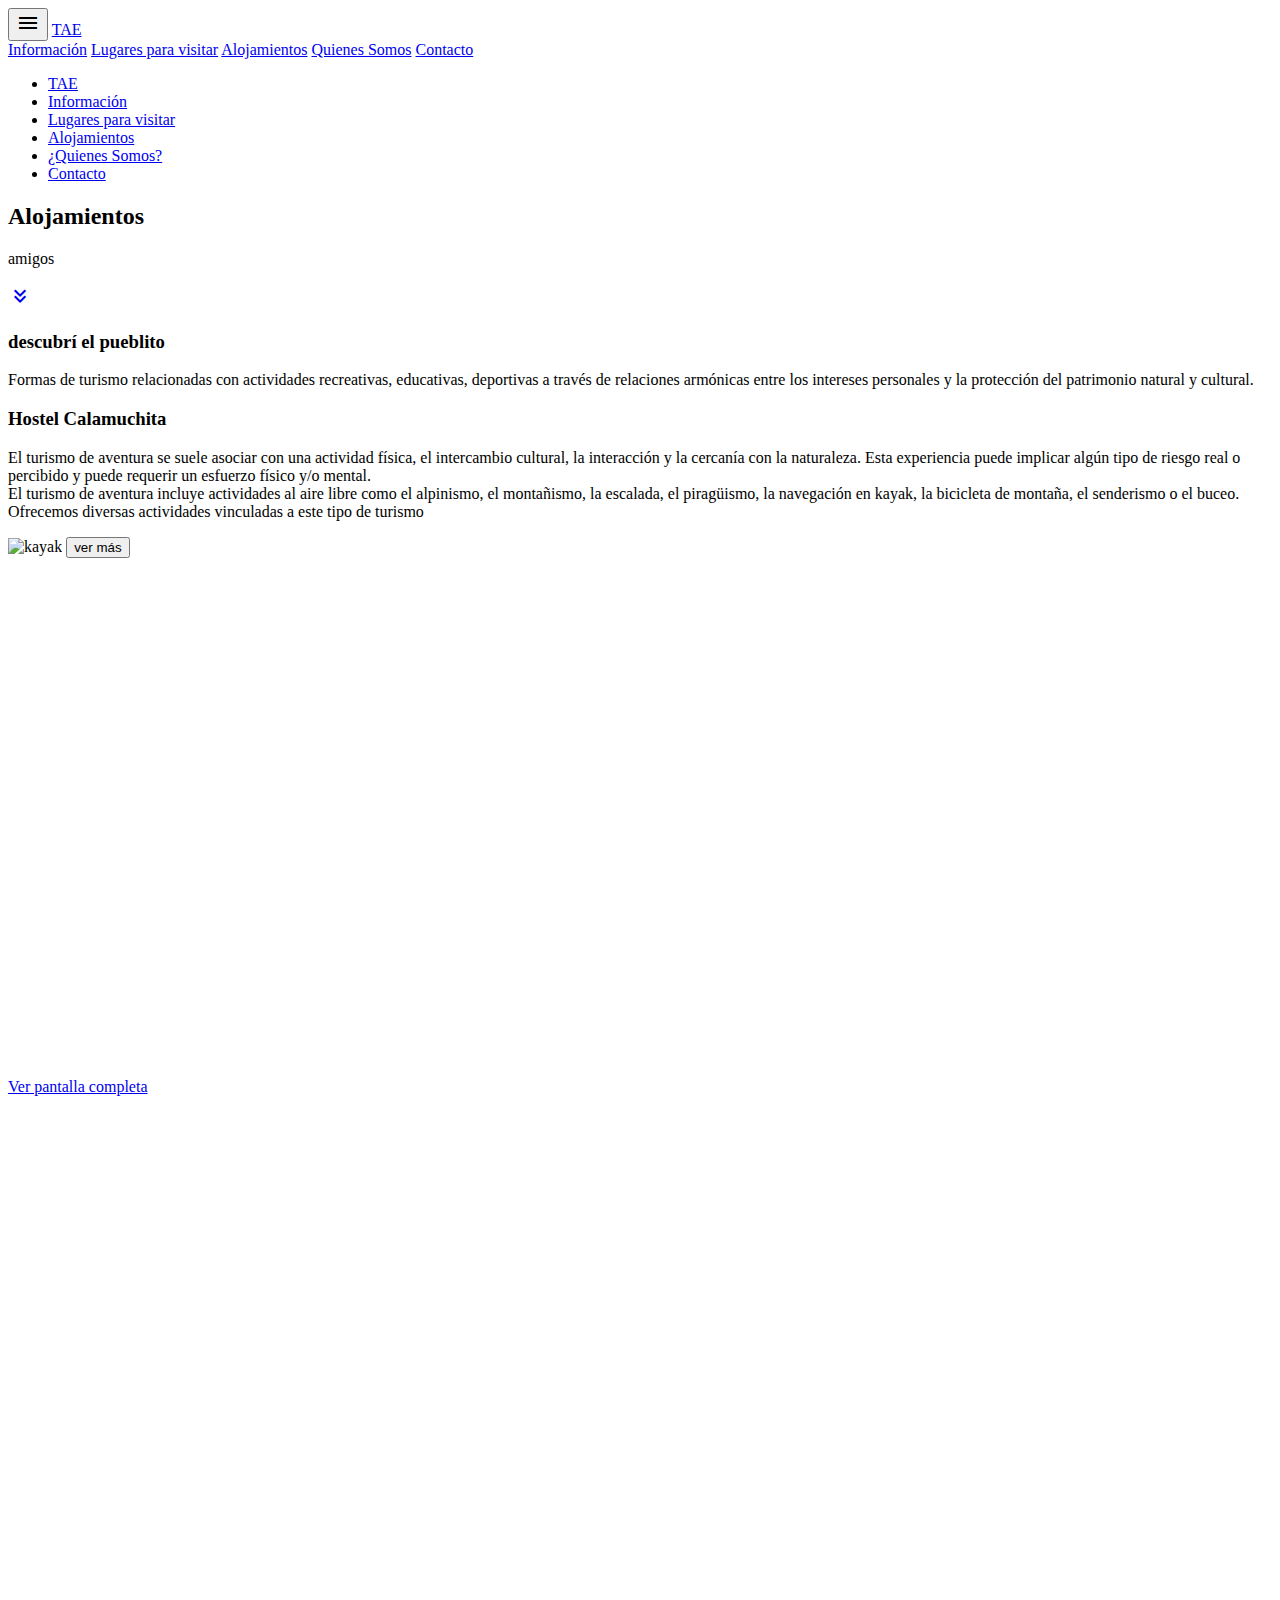
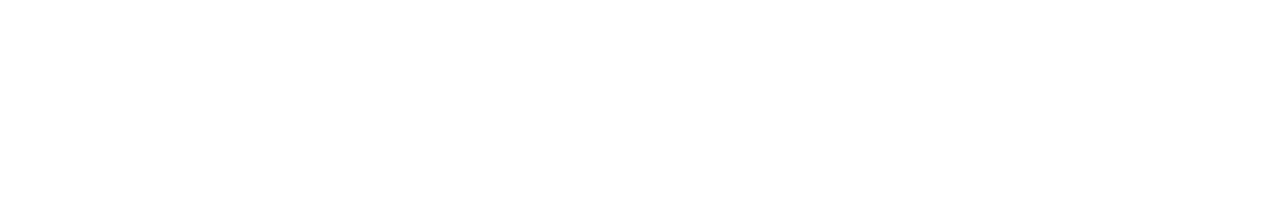
==== alojamientos.html @ 1977f42b "Add files via upload" ====
<!DOCTYPE html>
<html>
<head>
	<meta charset="utf-8">
	<meta name="viewport" content="width=device-width, initial-scale=1">
	<title>Turismo Alternativo Embalse</title>
	<link rel="preconnect" href="https://fonts.googleapis.com">
<link rel="preconnect" href="https://fonts.gstatic.com" crossorigin>
<link href="https://fonts.googleapis.com/css2?family=Bangers&family=Oswald:wght@600&family=Quicksand:wght@500&display=swap" rel="stylesheet"> 
	<link rel="stylesheet" href="https://fonts.googleapis.com/css2?family=Material+Symbols+Outlined:opsz,wght,FILL,GRAD@20..48,100..700,0..1,-50..200" />
	<link href="https://fonts.googleapis.com/css2?family=Aboreto&family=Bangers&family=Oswald:wght@600&family=Quicksand:wght@500&display=swap" rel="stylesheet"> 
	<link rel="stylesheet" type="text/css" href="src/css/estilo.css">
	<link rel="stylesheet" type="text/css" href="src/css/normalize.css">
</head>
<body>
	<div id="main-container"> 
		<header class="foto-alojamientos">
			<nav>
				<div class="mobile">
					<div class="header">
						<button id="bmenu">
							<span class="material-symbols-outlined">menu</span>
						</button>
						<a href="#">TAE</a>						
					</div>
					<div class="links">						
						<a href="#">Información</a>
						<a href="#">Lugares para visitar</a>
						<a href="alojamientos.html">Alojamientos</a>						
						<a href="#">Quienes Somos</a>
						<a href="#">Contacto</a>



					</div>
				</div>

				<ul>
					<li><a href="index.html">TAE</a></li>										
					<li><a href="#" class="link">Información</a></li>
					<li><a href="#" class="link link-hide">Lugares para visitar</a></li>
					<li><a href="alojamientos.html" class="link link-hide">Alojamientos</a></li>
					<li><a href="#" class="link link-hide">¿Quienes Somos?</a></li>
					<li><a href="#" class="link link-hide">Contacto</a></li>					
				</ul>
			</nav>
		</header>

		<section id="banner-alojamientos">
			<h2>Alojamientos</h2>
			
			<p> amigos </p>
			<p>     <a href="#" class="green-link">  <span class="material-symbols-outlined">
					keyboard_double_arrow_down
					</span></a>
			</p>
		</section>

		<section id="turismo-alternativo">
			<h3> descubrí el pueblito </h3>
			<p class="parrafo-especial"> Formas de turismo relacionadas con actividades recreativas, educativas, deportivas a través de relaciones armónicas entre los intereses personales y la protección del patrimonio natural y cultural.
			</p>
		</section>
		<section id="turismo-alternativo-tipos">
			<div class="turismo-aventura">

				

				<h3> Hostel Calamuchita </h3>
			<p> El turismo de aventura se suele asociar con una actividad física, el intercambio cultural, la interacción y la cercanía  con la naturaleza. Esta experiencia puede implicar algún tipo de riesgo real o percibido y puede requerir un
				esfuerzo físico y/o mental. <br> El turismo de aventura incluye actividades al aire libre como el alpinismo, el montañismo, la escalada, el piragüismo, la navegación en kayak, la bicicleta de montaña, el senderismo o el buceo. Ofrecemos diversas actividades vinculadas a este tipo de turismo </p>
				<img src="src/img/web-fondo-1.jpg" alt="kayak" width="200px" height="200px">
				<button> ver más </button>				
			</div>
		</section>
		<iframe width="100%" height="500px" frameborder="0" allowfullscreen src="//umap.openstreetmap.fr/es/map/turismo-alternativo-embalse_801432?scaleControl=false&miniMap=false&scrollWheelZoom=false&zoomControl=true&allowEdit=false&moreControl=true&searchControl=null&tilelayersControl=null&embedControl=null&datalayersControl=true&onLoadPanel=undefined&captionBar=false"></iframe><p><a href="//umap.openstreetmap.fr/es/map/turismo-alternativo-embalse_801432">Ver pantalla completa</a></p>

		<iframe allowfullscreen="" src="//umap.openstreetmap.fr/es/map/refugio-libertad_639406?scaleControl=false&amp;miniMap=false&amp;scrollWheelZoom=false&amp;zoomControl=true&amp;allowEdit=false&amp;moreControl=true&amp;searchControl=null&amp;tilelayersControl=null&amp;embedControl=null&amp;datalayersControl=true&amp;onLoadPanel=databrowser&amp;captionBar=false" width="100%" height="680px" frameborder="0"></iframe>
	</div>
<script src="src/js/main.js"></script>
</body>
</html>
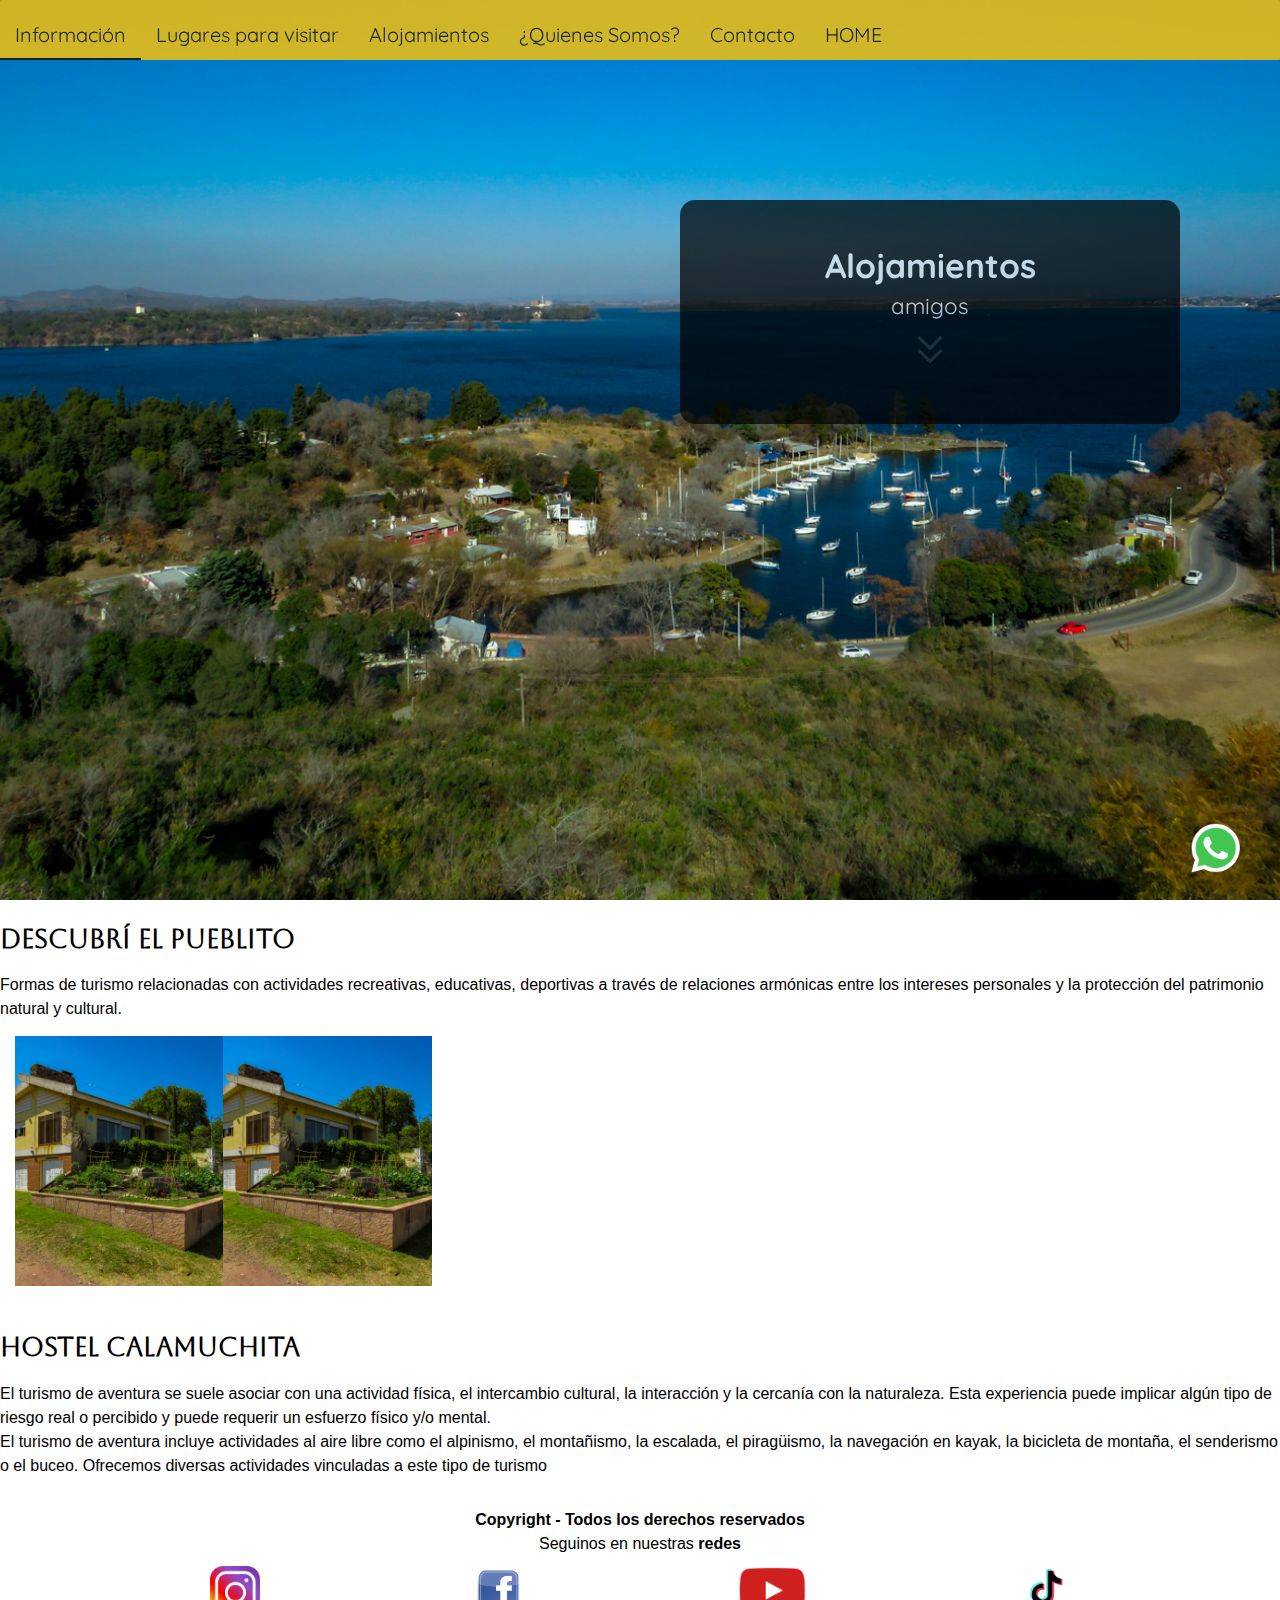
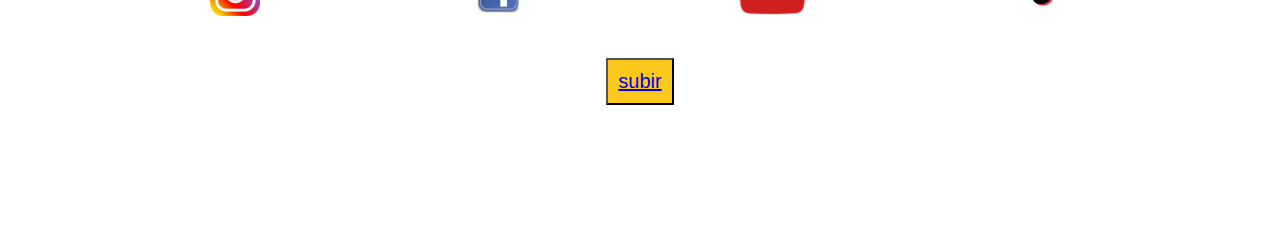
==== commit b8faba82: "mejoras" ====
--- a/alojamientos.html
+++ b/alojamientos.html
@@ -21,14 +21,14 @@
 						<button id="bmenu">
 							<span class="material-symbols-outlined">menu</span>
 						</button>
-						<a href="#">TAE</a>						
+						<a href="index.html">HOME</a>						
 					</div>
 					<div class="links">						
-						<a href="#">Información</a>
-						<a href="#">Lugares para visitar</a>
+						<a href="informacion.html">Información</a>
+						<a href="lugares.html">Lugares para visitar</a>
 						<a href="alojamientos.html">Alojamientos</a>						
-						<a href="#">Quienes Somos</a>
-						<a href="#">Contacto</a>
+						<a href="nosotros.html">Quienes Somos</a>
+						<a href="contacto.html">Contacto</a>
 
 
 
@@ -36,15 +36,19 @@
 				</div>
 
 				<ul>
-					<li><a href="index.html">TAE</a></li>										
-					<li><a href="#" class="link">Información</a></li>
-					<li><a href="#" class="link link-hide">Lugares para visitar</a></li>
+														
+					<li><a href="informacion.html" class="link">Información</a></li>
+					<li><a href="lugares.html" class="link link-hide">Lugares para visitar</a></li>
 					<li><a href="alojamientos.html" class="link link-hide">Alojamientos</a></li>
-					<li><a href="#" class="link link-hide">¿Quienes Somos?</a></li>
-					<li><a href="#" class="link link-hide">Contacto</a></li>					
+					<li><a href="nosotros.html" class="link link-hide">¿Quienes Somos?</a></li>
+					<li><a href="contacto.html" class="link link-hide">Contacto</a></li>
+					<li><a href="index.html">HOME</a></li>						
 				</ul>
 			</nav>
 		</header>
+		<section class="wasap">		
+		 <a href="https://wa.me/543584363054"> <img class="logo" height="50px" src="src/img/logos/logo-wasap.png"> </a>
+		</section>
 
 		<section id="banner-alojamientos">
 			<h2>Alojamientos</h2>
@@ -56,27 +60,46 @@
 			</p>
 		</section>
 
-		<section id="turismo-alternativo">
+		<section id="alojamientos">
 			<h3> descubrí el pueblito </h3>
-			<p class="parrafo-especial"> Formas de turismo relacionadas con actividades recreativas, educativas, deportivas a través de relaciones armónicas entre los intereses personales y la protección del patrimonio natural y cultural.
+			<p> Formas de turismo relacionadas con actividades recreativas, educativas, deportivas a través de relaciones armónicas entre los intereses personales y la protección del patrimonio natural y cultural.
 			</p>
+			<div class="grid-container">
+				<div>	<img class="grid-item" src="src/img/alojamientos/descubrielpueblito/casa-huerta-horizontal-3.jpg"onclick="openFulImg(this.src)" alt=""></div>
+				<div>	<img class="grid-item" src="src/img/alojamientos/descubrielpueblito/casa-huerta-horizontal-3.jpg"onclick="openFulImg(this.src)" alt=""></div>
+			</div>
 		</section>
-		<section id="turismo-alternativo-tipos">
-			<div class="turismo-aventura">
-
-				
-
+		<section id="alojamientos2">
+			<div class="hostel">
 				<h3> Hostel Calamuchita </h3>
 			<p> El turismo de aventura se suele asociar con una actividad física, el intercambio cultural, la interacción y la cercanía  con la naturaleza. Esta experiencia puede implicar algún tipo de riesgo real o percibido y puede requerir un
 				esfuerzo físico y/o mental. <br> El turismo de aventura incluye actividades al aire libre como el alpinismo, el montañismo, la escalada, el piragüismo, la navegación en kayak, la bicicleta de montaña, el senderismo o el buceo. Ofrecemos diversas actividades vinculadas a este tipo de turismo </p>
-				<img src="src/img/web-fondo-1.jpg" alt="kayak" width="200px" height="200px">
-				<button> ver más </button>				
-			</div>
-		</section>
-		<iframe width="100%" height="500px" frameborder="0" allowfullscreen src="//umap.openstreetmap.fr/es/map/turismo-alternativo-embalse_801432?scaleControl=false&miniMap=false&scrollWheelZoom=false&zoomControl=true&allowEdit=false&moreControl=true&searchControl=null&tilelayersControl=null&embedControl=null&datalayersControl=true&onLoadPanel=undefined&captionBar=false"></iframe><p><a href="//umap.openstreetmap.fr/es/map/turismo-alternativo-embalse_801432">Ver pantalla completa</a></p>
-
-		<iframe allowfullscreen="" src="//umap.openstreetmap.fr/es/map/refugio-libertad_639406?scaleControl=false&amp;miniMap=false&amp;scrollWheelZoom=false&amp;zoomControl=true&amp;allowEdit=false&amp;moreControl=true&amp;searchControl=null&amp;tilelayersControl=null&amp;embedControl=null&amp;datalayersControl=true&amp;onLoadPanel=databrowser&amp;captionBar=false" width="100%" height="680px" frameborder="0"></iframe>
+			</section>
 	</div>
+	<footer>
+		<h4> Copyright - Todos los derechos reservados</h4>
+		<p> Seguinos en nuestras <b> redes </b> </p>
+		<div id="redes"> 
+		<div id="instagram"> 
+		<a href="https://www.instagram.com/descubrielpueblito/"> <img class="logo" height="50px" src="src/img/logos/logo-instagram.png"> </a>
+		
+		</div>
+		<div id="facebook"> 
+			<a href="https://www.facebook.com/descubrielpueblito/"> <img class="logo" height="50px" src="src/img/logos/logo-facebook.png">  </a>
+			
+		</div>
+		<div id="youtube"> 
+			<a href="https://www.instagram.com/descubrielpueblito/"> <img class="logo" height="50px" src="src/img/logos/logo-youtube.jpg"> </a>
+			
+		</div>
+		<div id="tiktok"> 
+			<a href="https://www.instagram.com/descubrielpueblito/"> <img class="logo" height="50px" src="src/img/logos/logo-tiktok.jpg"> </a>
+			
+		</div>
+		</div>
+		<button class="boton-subir"> <a href="#main-container"> subir </a> </button>
+	</footer>
+</div>
 <script src="src/js/main.js"></script>
 </body>
 </html>--- a/src/css/estilo.css
+++ b/src/css/estilo.css
@@ -0,0 +1,811 @@
+*{
+	box-sizing: border-box;
+	scroll-behavior: smooth;
+}
+
+body{
+	font-family: Arial, Helvetica, sans-serif;
+	font-size: 16px;
+	padding: 0;
+	margin: 0;
+	line-height: 1.5;
+	background-color: #fff;
+}
+
+footer {
+	text-align: center;
+	padding-top: 30px;
+	padding-bottom: 100px;	
+}
+
+#redes {
+	display: flex;
+	align-items: center;
+	justify-content: space-evenly;
+	padding-top: 10px;	
+}
+
+.wasap {
+	position: fixed;
+	bottom: 20px;
+	right: 20px;
+	z-index: 1;
+}
+.wasap a {
+	display: block;	
+}
+
+.boton-subir {
+	background-color: rgba(252, 195, 7, 0.918);
+	padding: 10px;
+	margin: 35px;
+	font-size: 20px;		
+}
+
+.boton-subir:hover {
+	background-color: rgba(138, 107, 8, 0.918);	
+}
+
+/* _____________________
+
+
+    	NAVBAR
+
+	____________________*/
+.show{
+	display: flex !important;
+}
+nav {
+	display: flex;
+	align-items: center;
+	justify-content: space-between;
+	padding-top: 10px;
+	
+	
+}
+
+nav ul {
+	display: flex;
+	list-style: none;
+	padding: 0;
+	margin: 0;
+	font-size: 20px;
+	font-family: Verdana, Geneva, Tahoma, sans-serif;
+	background-color: rgba(252, 195, 7, 0.918);
+	filter: opacity(0.9);
+	border-radius: 1px;
+	position: relative;
+	bottom: 10px;
+	width: 100%;
+}
+nav ul li > a{
+	display: block;
+	font-family: Quicksand;
+	position: relative;
+	padding: 20px 15px 10px 15px;
+	text-decoration: none;
+	color: rgb(27, 27, 25);
+}
+nav ul li .link::before{
+	content: '';
+	position: absolute;
+	display: block;
+	left: 0;
+	bottom: 0;
+	width: 100%;
+	height: 2px;
+	transform: scaleX(0);
+	transition: transform 0.3s ease;
+	background-color: rgb(25, 25, 26);
+}
+nav ul li .link:hover::before{
+	transform: scaleX(1);
+}
+nav .more {
+	display: none;
+}
+nav .menu{
+	position: absolute;
+	display: flex;
+	flex-direction: column;
+	min-width: 200px;
+	background-color: aliceblue;
+	margin-top: 48px;
+}
+nav .menu a {
+	padding: 10px;
+	color: black;
+	text-decoration: none;
+}
+nav .menu a:hover {	
+	background-color: black;
+	color: aliceblue;	
+}
+nav .mobile {
+	display: none;
+	width: 100%;
+}
+nav .mobile .header {
+	background-color: rgba(252, 195, 7, 0.918);
+	display: flex;
+	text-align: center;
+	justify-content: space-between;
+	flex-direction: row;
+}
+nav .mobile .header a {
+	color: rgb(0, 0, 0);
+	display: inline-flex;
+	text-decoration: none;
+	padding: 10px;
+}
+nav .mobile .header #bmenu {
+	border: none;
+	background-color: transparent;
+	color: aliceblue;
+	cursor: pointer;
+}
+nav .mobile .links{
+	display: none;
+	flex-direction: column;
+	position: relative;
+	z-index: 200;
+	background-color: rgba(252, 195, 7, 0.918);
+}
+nav .mobile .links a {
+	font-size: 20px;
+	display: block;
+	padding: 10px 20px;
+	text-decoration: none;
+	color: rgb(0, 0, 0);
+}
+nav .mobile .links a:hover {
+	font-size: 20px;
+	display: block;
+	padding: 10px 20px;
+	text-decoration: none;
+	color: black;
+	background-color: aliceblue;
+}
+
+/* _____________________
+
+
+    	HEADER
+
+	____________________*/
+
+header{
+	background-image: url(../img/mosaico-paisaje-1.jpg);
+	background-size: cover;
+	
+	background-position: center center;
+	height: 100vh;
+	
+}
+
+.foto-alojamientos {
+	background-image: url(../img/web-3.jpg);
+	background-size: cover;
+	background-position: center center;	
+	
+	height: 100vh;
+}
+.foto-kayak {
+	background-image: url(../img/kayak-3.jpg);
+	background-size: cover;
+	background-position: center center;	
+	
+	height: 100vh;
+}
+.foto-sendero {
+	background-image: url(../img/igna-1.jpg );
+	background-size: cover;
+	background-position: center center;	
+	
+	height: 100vh;
+}
+.foto-aves {
+	background-image: url(../img/aves/baner-1.jpg );
+	background-size: cover;
+	background-position: center center;	
+	
+	height: 100vh;
+}
+
+/* _____________________
+
+
+    	BANNER
+
+	____________________*/
+
+
+	
+
+#banner-home {
+	font-size: 1.4em;
+	
+	font-family: Quicksand;
+	text-align: center;
+	padding: 20px;
+	width: 400px;
+	position: absolute;
+	z-index: 150;
+	top: 100px;
+	right: 100px;
+	color: rgb(255, 255, 255);	
+	filter: opacity(0.9);
+	border-radius: 130px;
+	
+}
+#banner-home2 {
+	font-size: 1.4em;
+	
+	font-family: Quicksand;
+	text-align: center;
+	padding: 10px;
+	width: 400px;
+	position: absolute;
+	z-index: 100;
+	top: 430px;
+	right: 100px;
+	color: rgb(0, 0, 0);	
+	filter: opacity(0.7);
+	border-radius: 130px;
+	background-color: rgb(255, 255, 255);
+	
+}
+
+#banner-alojamientos {
+	font-size: 1.4em;
+	font-family: Quicksand;
+	text-align: center;
+	padding: 40px;
+	width: 500px;
+	position: absolute;
+	z-index: 100;
+	top: 200px;
+	right: 100px;
+	color: aliceblue;
+	background-color: black;
+	filter: opacity(0.7);
+	border-radius: 15px;
+	
+}
+
+.green-buttom{
+	border: 0;
+	display: inline-flex;
+	align-items: center;
+	font-size: 14px;
+	padding: 10px, 40px;
+	background-color: greenyellow;
+	color: black;
+	font-weight: bolder;
+	text-decoration: none;
+}
+
+.green-buttom:hover {
+	background-color: rgb(138, 207, 33);
+}
+
+.green-link{
+	border: 0;
+	position: relative;
+	display: inline-flex;
+	align-items: center;
+	font-size: 26px;
+	padding: 10px, 15px;	
+	color: rgb(255, 255, 255);
+	font-weight: bolder;
+	text-decoration: none;
+}
+.green-link::before{
+	content: '';
+	position: absolute;
+	display: block;
+	left: 0;
+	bottom: 0;
+	width: 100%;
+	height: 2px;
+	transform: scaleX(0);
+	transition: transform 0.3s ease;
+	background-color: greenyellow;
+}
+
+.green-link:hover::before{
+	transform: scaleX(0.9);
+}
+
+/* _____________________
+
+
+    	TURISMO ALTERNATIVO
+
+	____________________*/
+
+.parrafo-especial {
+	width: 75%;
+	margin: auto;
+	margin-top: 20px;
+	font-size: 1.2em;
+	font-family: Verdana, Geneva, Tahoma, sans-serif;
+	padding-top: 30 px;
+}
+.parrafo-comun {
+	width: 75%;
+	margin: auto;
+	margin-top: 20px;
+	padding-top: 30 px;
+	text-align: center;
+}
+
+h3{
+	font-size: 1.6em;
+	font-family: Aboreto;
+	padding-top: 20px;
+	padding-bottom: 15px;
+	color: black;
+}
+
+
+#turismo-alternativo {
+	text-align: center;
+	
+	height: 50%;
+	padding: 30px 20px;
+	background-color: white;
+	filter: opacity(0.9);
+	background-position: bottom center;
+	background-repeat: no-repeat;
+	background-size: cover;
+	color: rgb(0, 0, 0)
+	
+}
+
+/* ________________________________
+
+
+    	TURISMO ALTERNATIVO TIPOS
+
+	_______________________________*/
+
+#turismo-alternativo-tipos {
+	text-align: center;	
+	font-family: 'Lucida Sans', 'Lucida Sans Regular', 'Lucida Grande', 'Lucida Sans Unicode', Geneva, Verdana, sans-serif;	
+	color: black;
+	padding-top: 30px;
+}
+
+.ecoturismo {
+	padding-top: 30px;
+}
+
+.turismo-cultural {
+	padding-top: 30px;
+}
+	
+
+.row{
+	margin-right: -15px;
+	margin-left: -15px;
+	display:flex;
+	justify-content: center;
+	flex-wrap: wrap;
+	
+  }
+
+.imagenesCirculares {
+	height: 230px;
+	width: 230px;
+	border-radius: 100%;
+	
+	text-align: center;
+	border: 8px solid #fff;
+	cursor: pointer;
+	
+  }
+#kayak{
+	background-color: aqua;
+	background-image: url(../img/logos/logo-kayak.jpg);
+	background-position: center;
+	background-repeat: no-repeat;
+	background-size: cover;
+	}
+#kayak a:link{
+	color: rgb(30, 77, 207);
+	font-size: 15px;
+	font-family: Arial, Helvetica, sans-serif;
+	}
+
+#kayak a:visited{
+	color: rgb(162, 50, 228);
+	}
+
+#kayak a:hover{
+	color: rgb(19, 54, 150);
+	font-size: 20px;
+	}
+
+#senderismo{
+	background-color: aqua;
+	background-image: url(../img/logos/logo-senderismo.jpg);
+	background-position: center;
+	background-repeat: no-repeat;
+	background-size: cover;
+}
+
+#senderismo a:link{
+	color: rgb(30, 77, 207);
+	font-size: 15px;
+	font-family: Arial, Helvetica, sans-serif;
+	}
+	
+#senderismo a:visited{
+	color: rgb(162, 50, 228);
+	}
+
+#senderismo a:hover{
+	color: rgb(19, 54, 150);
+	font-size: 20px;
+	}
+
+
+#bici{
+	background-color: aqua;
+	background-image: url(../img/logos/logo-cicloturismo.jpg);
+	background-position: center;
+	background-repeat: no-repeat;
+	background-size: cover;
+}
+#bici a:link{
+	color: rgb(30, 77, 207);
+	font-size: 15px;
+	font-family: Arial, Helvetica, sans-serif;
+	}
+	
+#bici a:visited{
+	color: rgb(162, 50, 228);
+	}
+
+#bici a:hover{
+	color: rgb(19, 54, 150);
+	font-size: 20px;
+	}
+#cabalgata{
+	background-color: aqua;
+	background-image: url(../img/logos/logo-cabalgatas.jpg);
+	background-position: center;
+	background-repeat: no-repeat;
+	background-size: cover;
+}
+#buceo{
+	background-color: aqua;
+	background-image: url(../img/logos/logo-buceo.jpg);
+	background-position: center;
+	background-repeat: no-repeat;
+	background-size: cover;
+}
+
+#avistaje-aves{
+	background-color: aqua;
+	background-image: url(../img/logos/logo-aves.jpg);
+	background-position: center;
+	background-repeat: no-repeat;
+	background-size: cover;
+}
+#avistaje-aves a:link{
+	color: rgb(30, 77, 207);
+	font-size: 15px;
+	font-family: Arial, Helvetica, sans-serif;
+	}
+	
+#avistaje-aves a:visited{
+	color: rgb(162, 50, 228);
+	}
+
+#avistaje-aves a:hover{
+	color: rgb(19, 54, 150);
+	font-size: 20px;
+	}
+#bosque-nativo{
+	background-color: aqua;
+	background-image: url(../img/logos/logo-conservacion.jpg);
+	background-position: center;
+	background-repeat: no-repeat;
+	background-size: cover;
+}
+#recorridos-historicos{
+	background-color: aqua;
+	background-image: url(../img/logos/logo-historicos.jpg);
+	background-position: center;
+	background-repeat: no-repeat;
+	background-size: cover;
+}
+#recorridos-historicos a:link{
+	color: rgb(30, 77, 207);
+	font-size: 15px;
+	font-family: Arial, Helvetica, sans-serif;
+	}
+	
+#recorridos-historicos a:visited{
+	color: rgb(162, 50, 228);
+	}
+
+#recorridos-historicos a:hover{
+	color: rgb(19, 54, 150);
+	font-size: 20px;
+	}
+
+#yoga{
+	background-color: aqua;
+	background-image: url(../img/logos/logo-yoga.jpg);
+	background-position: center;
+	background-repeat: no-repeat;
+	background-size: cover;
+}
+#huerta{
+	background-color: aqua;
+	background-image: url(../img/logos/logo-huerta.jpg);
+	background-position: center;
+	background-repeat: no-repeat;
+	background-size: cover;
+}
+#huerta a:link{
+	color: rgb(30, 77, 207);
+	font-size: 15px;
+	font-family: Arial, Helvetica, sans-serif;
+	}
+	
+#huerta a:visited{
+	color: rgb(162, 50, 228);
+	}
+
+#huerta a:hover{
+	color: rgb(19, 54, 150);
+	font-size: 20px;
+	}
+
+.imagenesCirculares p {
+	top: 45%;
+	margin: 0;
+	padding-top: 100px;
+	text-transform: uppercase;
+	color: white;
+	letter-spacing: 3px;
+	cursor: pointer;
+	font-size: 20px; 
+	font-family: Luckiest Guy;
+	
+}
+
+
+
+.fondoNaranja {
+	background-color: rgba(255, 165, 0, 0.65);
+  }
+  .fondoAzul {
+	background-color: rgba(82, 116, 226, 0.65);
+  }
+
+  .fondoRosa {
+	background-color: rgba(196, 82, 180, 0.65);
+  }
+.turismo-aventura {	
+	text-align: center;
+	padding: 50px o;
+	background-color: white;	
+	color: black
+	
+}
+/* _____________________
+
+
+    	KAYAK
+
+	____________________*/
+
+#paseo-1 {
+		text-align: center;	
+		font-family: 'Lucida Sans', 'Lucida Sans Regular', 'Lucida Grande', 'Lucida Sans Unicode', Geneva, Verdana, sans-serif;	
+		color: black;
+		padding-top: 30px;
+	}
+#paseo-2 {
+	text-align: center;	
+	font-family: 'Lucida Sans', 'Lucida Sans Regular', 'Lucida Grande', 'Lucida Sans Unicode', Geneva, Verdana, sans-serif;	
+	color: black;
+	padding-top: 30px;
+}
+
+
+.grid-container {
+	display: grid;
+	grid-template-columns: repeat(auto-fill,minmax(200px,1fr));
+	padding: 15px;	
+	align-items: center;
+	justify-items: center;
+}
+
+.grid-item {	
+	height: 100%;
+	width: 100%;
+	object-fit: cover;
+	height: 250px;
+	width: 100%;
+	cursor: pointer;
+	transition: 1s;
+	
+}
+
+.grid-item:hover {	
+	transform: scale(1.2);
+	
+}
+.ful-img{
+	height: 100vh;
+	width: 100%;
+	background-color: rgb(0, 0, 0, 0.9);
+	position: fixed;
+	top: 0;
+	left: 0;
+	display: none;
+	align-items: center;
+	justify-content: center;
+	z-index: 99;
+}
+.ful-img img{
+	width: 90%;
+	max-width: 400px;
+}
+.ful-img span{
+	position: absolute;
+	top: 5%;
+	right: 5%;
+	font-size: 30px;
+	color: #fff;
+	cursor: pointer;
+}
+
+/* _____________________
+<span class="material-symbols-outlined">follow_the_signs</span> sendero con indicaciones
+ <span class="material-symbols-outlined"> cycle </span> sendero circular
+<span class="material-symbols-outlined">kayaking</span> kayak
+
+    	Sendero
+		
+	____________________*/
+
+	#sendero-1 {
+		text-align: center;	
+		font-family: 'Lucida Sans', 'Lucida Sans Regular', 'Lucida Grande', 'Lucida Sans Unicode', Geneva, Verdana, sans-serif;	
+		color: black;
+		padding-top: 30px;
+	}
+
+
+.indicaciones {
+	text-align: center;	
+	font-family: 'Lucida Sans', 'Lucida Sans Regular', 'Lucida Grande', 'Lucida Sans Unicode', Geneva, Verdana, sans-serif;	
+	color: black;	
+	display: flex;
+	align-items: center;
+	justify-content:space-around;
+	padding-top: 30px;
+}
+
+.indicaciones p{
+	font-size: 15px;
+}
+
+.material-symbols-outlined {
+font-size: 50px;
+color: rgb(46, 41, 41);
+}
+
+/* _____________________
+
+
+    	Avistaje de Aves
+
+	____________________*/
+
+
+	#avistaje-aves-2 {
+		text-align: center;	
+		font-family: 'Lucida Sans', 'Lucida Sans Regular', 'Lucida Grande', 'Lucida Sans Unicode', Geneva, Verdana, sans-serif;	
+		color: black;
+		padding-top: 30px;
+	}
+
+
+
+	/* _____________________
+
+
+    	turismo cultural
+
+	____________________*/
+
+
+/* ________________________________
+
+
+    	INFORMACION
+
+	_______________________________*/
+
+
+	/* ________________________________
+
+
+    	ALOJAMIENTOS
+
+	_______________________________*/
+
+
+@media screen and (max-width: 640px) {
+
+nav {
+		width: 100%;
+		padding: 0;
+		
+	}
+nav ul{
+		display: none;
+		
+	}
+nav .mobile{
+		display: block;
+		
+	}
+header {
+		background-position: center 30px;
+		
+		height: 50vh;
+	}
+
+.foto-alojamientos {
+	background-position: center 30px;
+	height: 50vh;
+}
+
+#banner-home {
+		position: initial !important;
+		z-index: 100;
+		width: 100%;
+		color: black ;
+		background-color: white;
+		filter: opacity(1);
+		border-radius: 1px;
+}
+#banner-home2 {
+	position: initial !important;
+	z-index: 100;
+	width: 100%;
+	color: black ;
+	background-color: white;
+	filter: opacity(1);
+	border-radius: 1px;
+}
+#banner-alojamientos {
+	position: initial !important;
+	z-index: 100;
+	width: 100%;
+	color: black ;
+	background-color: white;
+	filter: opacity(1);
+	border-radius: 1px;
+}
+
+.indicaciones {
+	text-align: center;	
+	font-family: 'Lucida Sans', 'Lucida Sans Regular', 'Lucida Grande', 'Lucida Sans Unicode', Geneva, Verdana, sans-serif;	
+	color: black;	
+	display: block;
+	align-items: center;
+	justify-content: space-between;
+	padding: 20px;
+	width: 100%;
+	}
+}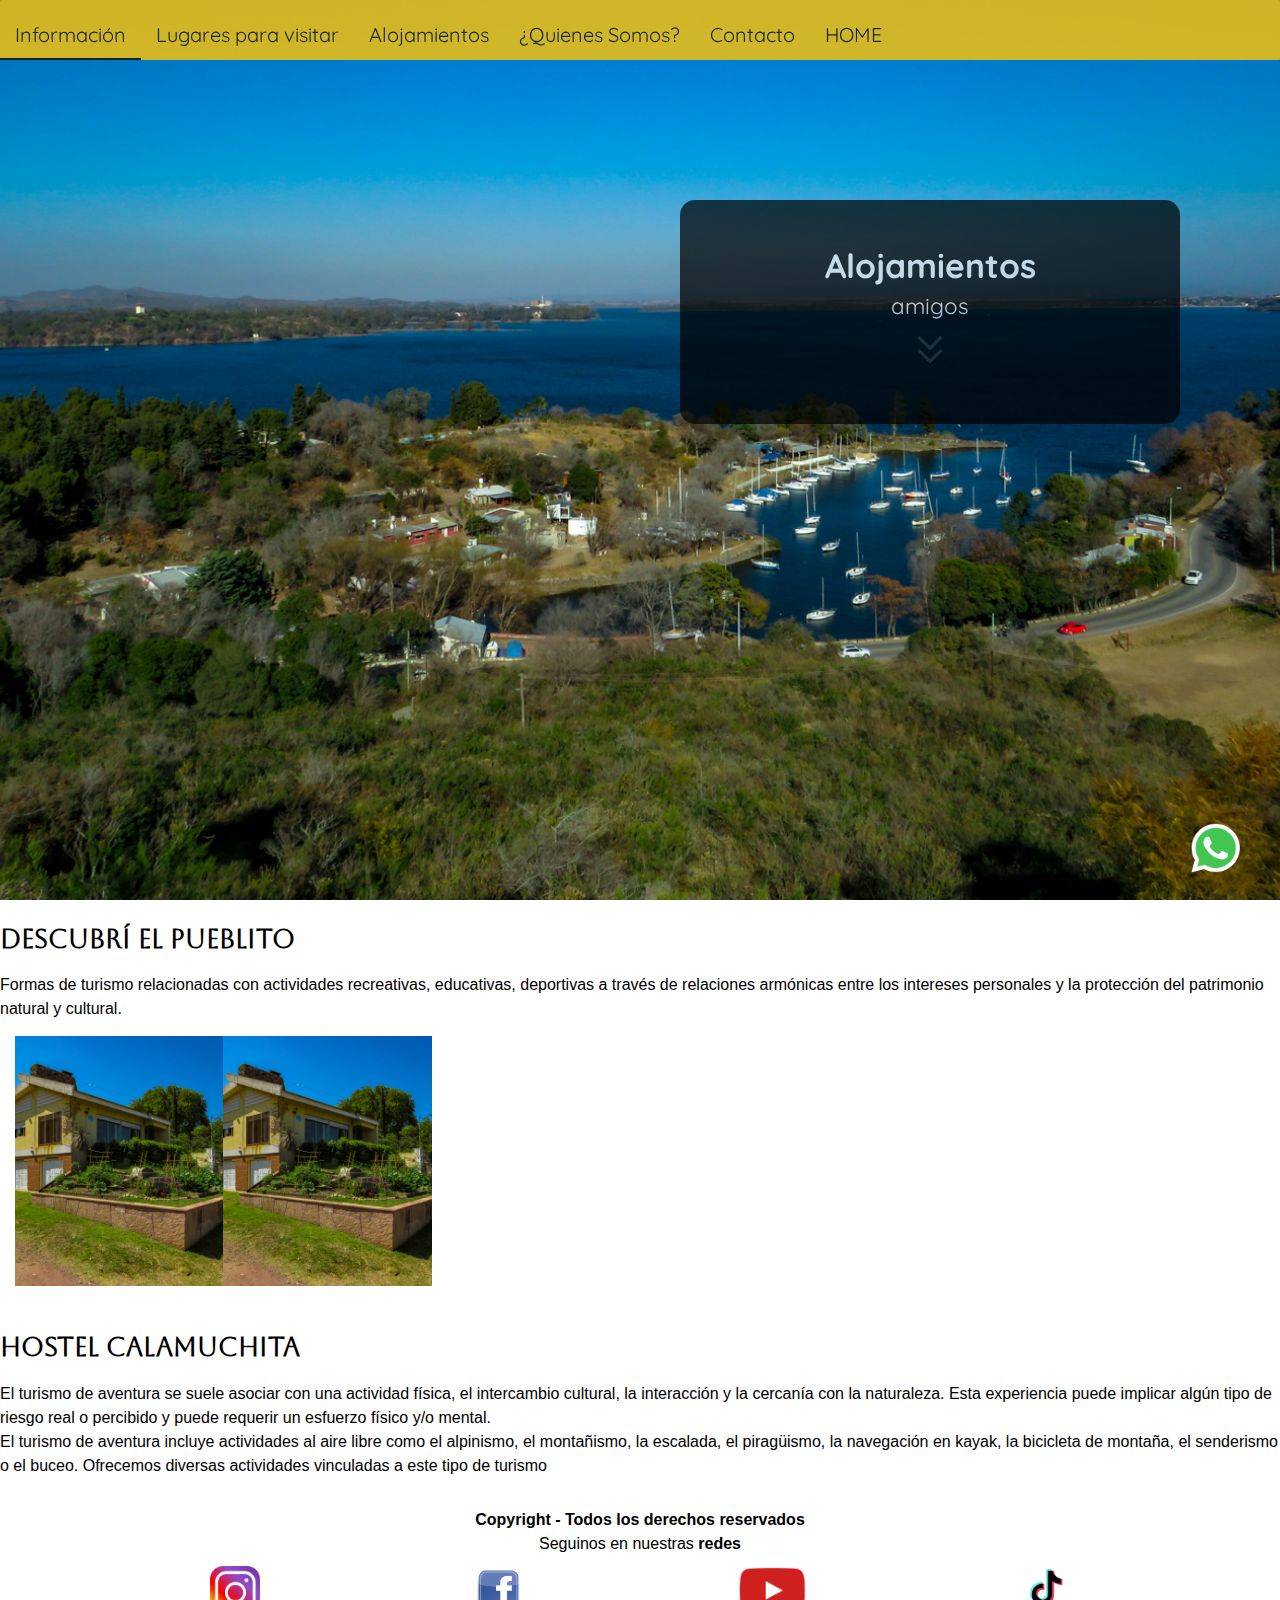
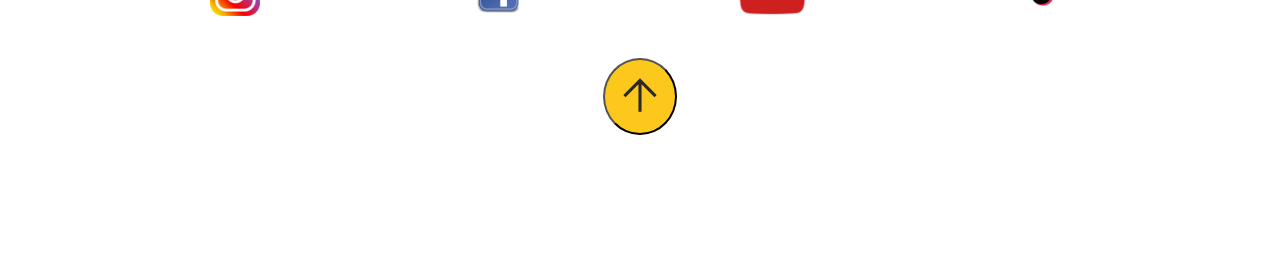
==== commit c787105e: "logos nuevos" ====
--- a/alojamientos.html
+++ b/alojamientos.html
@@ -97,7 +97,8 @@
 			
 		</div>
 		</div>
-		<button class="boton-subir"> <a href="#main-container"> subir </a> </button>
+		<button class="boton-subir"> <a href="#main-container"> <span class="material-symbols-outlined">
+			arrow_upward				</span> </a> </button>
 	</footer>
 </div>
 <script src="src/js/main.js"></script>
--- a/src/css/estilo.css
+++ b/src/css/estilo.css
@@ -39,7 +39,8 @@
 	background-color: rgba(252, 195, 7, 0.918);
 	padding: 10px;
 	margin: 35px;
-	font-size: 20px;		
+	font-size: 15px;	
+	border-radius: 50%;	
 }
 
 .boton-subir:hover {
@@ -423,13 +424,13 @@
 	}
 
 #kayak a:hover{
-	color: rgb(19, 54, 150);
+	color: rgb(255, 0, 0);
 	font-size: 20px;
 	}
 
 #senderismo{
 	background-color: aqua;
-	background-image: url(../img/logos/logo-senderismo.jpg);
+	background-image: url(../img/logos/senderismo.png);
 	background-position: center;
 	background-repeat: no-repeat;
 	background-size: cover;
@@ -453,7 +454,7 @@
 
 #bici{
 	background-color: aqua;
-	background-image: url(../img/logos/logo-cicloturismo.jpg);
+	background-image: url(../img/logos/bici.png);
 	background-position: center;
 	background-repeat: no-repeat;
 	background-size: cover;
@@ -474,14 +475,14 @@
 	}
 #cabalgata{
 	background-color: aqua;
-	background-image: url(../img/logos/logo-cabalgatas.jpg);
+	background-image: url(../img/logos/cabalgata.png);
 	background-position: center;
 	background-repeat: no-repeat;
 	background-size: cover;
 }
 #buceo{
 	background-color: aqua;
-	background-image: url(../img/logos/logo-buceo.jpg);
+	background-image: url(../img/logos/buceo2.png);
 	background-position: center;
 	background-repeat: no-repeat;
 	background-size: cover;
@@ -489,7 +490,7 @@
 
 #avistaje-aves{
 	background-color: aqua;
-	background-image: url(../img/logos/logo-aves.jpg);
+	background-image: url(../img/logos/aves.png);
 	background-position: center;
 	background-repeat: no-repeat;
 	background-size: cover;
@@ -508,16 +509,38 @@
 	color: rgb(19, 54, 150);
 	font-size: 20px;
 	}
+
+#fotografia{
+		background-color: aqua;
+		background-image: url(../img/logos/foto.png);
+		background-position: center;
+		background-repeat: no-repeat;
+		background-size: cover;
+	}
+#fotografia a:link{
+		color: rgb(30, 77, 207);
+		font-size: 15px;
+		font-family: Arial, Helvetica, sans-serif;
+		}
+		
+#fotografia{
+		color: rgb(162, 50, 228);
+		}
+	
+#fotografia a:hover{
+		color: rgb(19, 54, 150);
+		font-size: 20px;
+		}
 #bosque-nativo{
 	background-color: aqua;
-	background-image: url(../img/logos/logo-conservacion.jpg);
+	background-image: url(../img/logos/BOSQUE.png);
 	background-position: center;
 	background-repeat: no-repeat;
 	background-size: cover;
 }
 #recorridos-historicos{
 	background-color: aqua;
-	background-image: url(../img/logos/logo-historicos.jpg);
+	background-image: url(../img/logos/recorridos.png);
 	background-position: center;
 	background-repeat: no-repeat;
 	background-size: cover;
@@ -539,14 +562,14 @@
 
 #yoga{
 	background-color: aqua;
-	background-image: url(../img/logos/logo-yoga.jpg);
+	background-image: url(../img/logos/yoga4.png);
 	background-position: center;
 	background-repeat: no-repeat;
 	background-size: cover;
 }
 #huerta{
 	background-color: aqua;
-	background-image: url(../img/logos/logo-huerta.jpg);
+	background-image: url(../img/logos/huerta2.png);
 	background-position: center;
 	background-repeat: no-repeat;
 	background-size: cover;
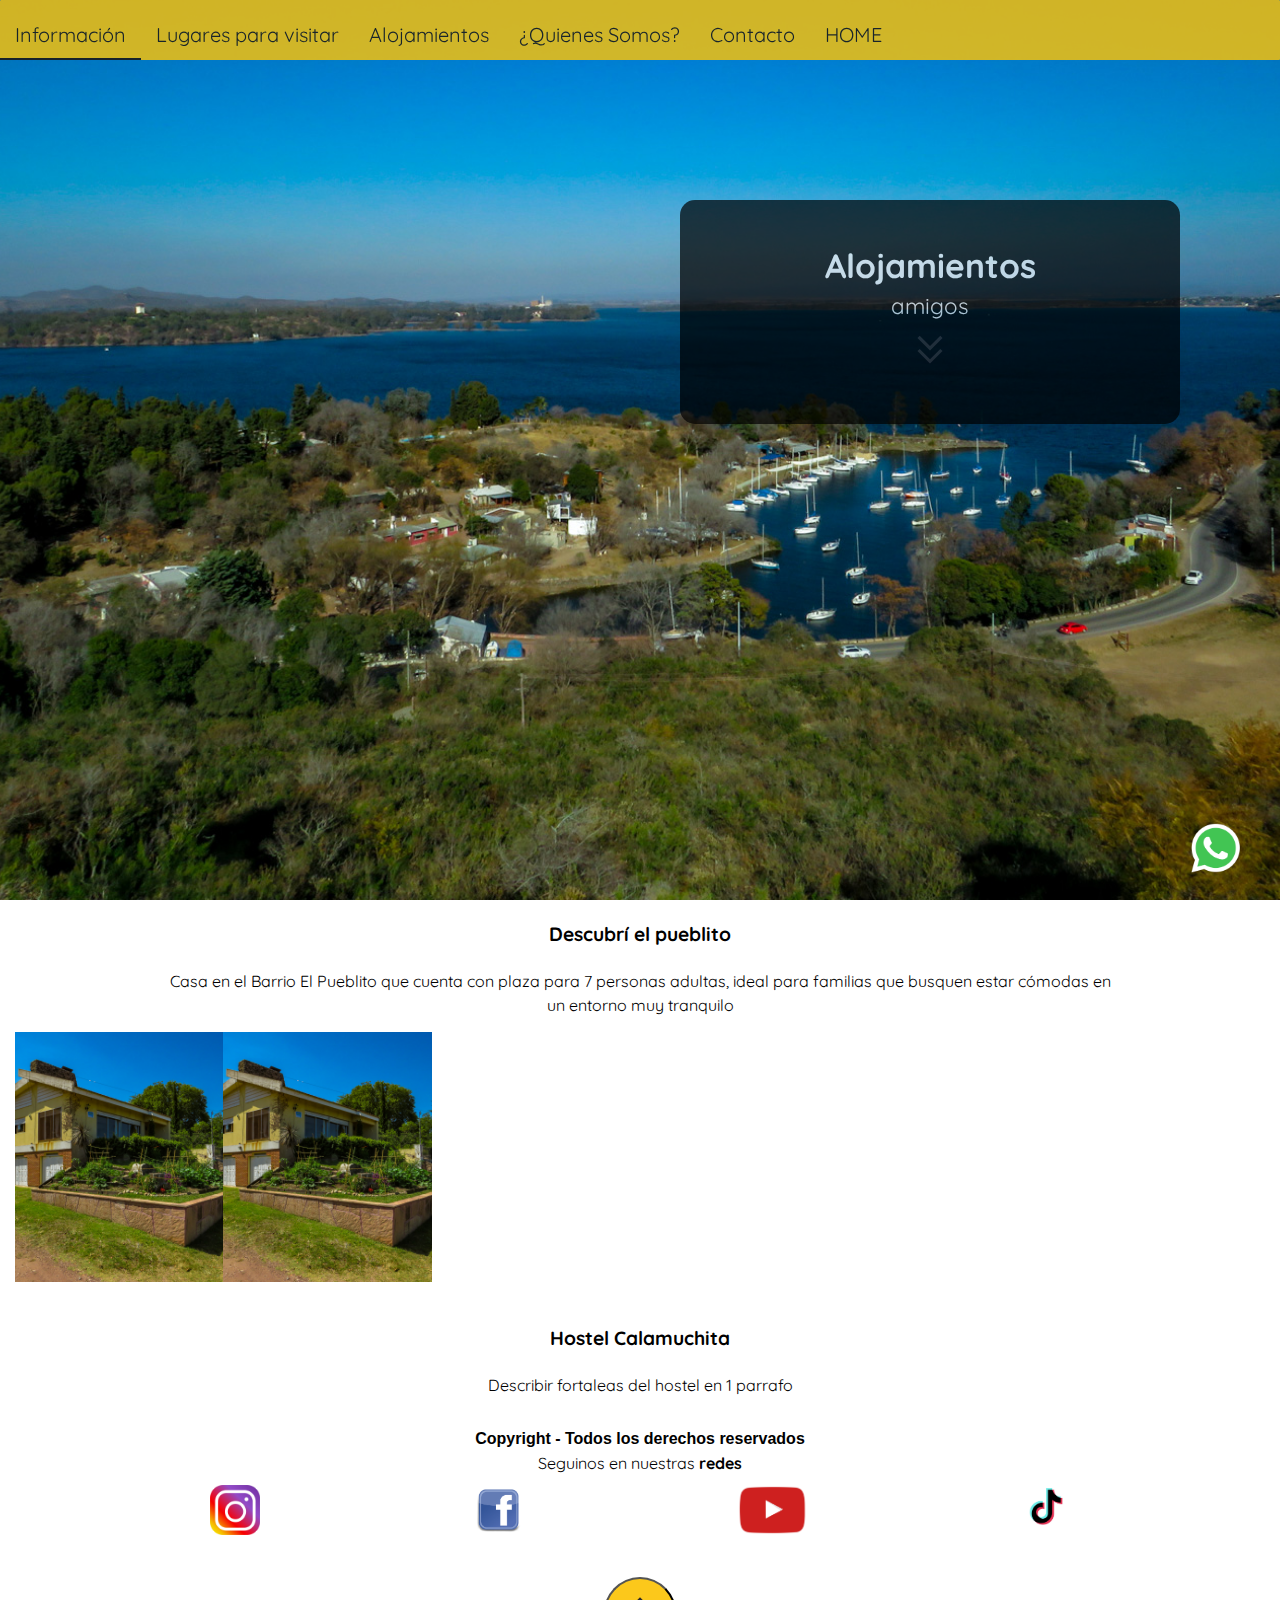
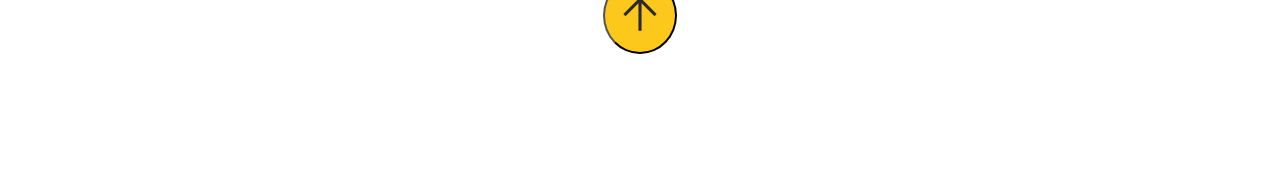
==== commit d64629e2: "alojammientos" ====
--- a/alojamientos.html
+++ b/alojamientos.html
@@ -51,30 +51,32 @@
 		</section>
 
 		<section id="banner-alojamientos">
+			
 			<h2>Alojamientos</h2>
 			
 			<p> amigos </p>
-			<p>     <a href="#" class="green-link">  <span class="material-symbols-outlined">
+			<p>     <a href="#alojamientos" class="green-link">  <span class="material-symbols-outlined">
 					keyboard_double_arrow_down
 					</span></a>
 			</p>
 		</section>
 
 		<section id="alojamientos">
-			<h3> descubrí el pueblito </h3>
-			<p> Formas de turismo relacionadas con actividades recreativas, educativas, deportivas a través de relaciones armónicas entre los intereses personales y la protección del patrimonio natural y cultural.
-			</p>
+			<div class="ful-img" id="fulImgBox">
+				<img src="src/img/alojamientos/descubrielpueblito/casa-huerta-horizontal-3.jpg" id="fulImg" alt="">
+				<span onclick="closeImg()">X</span>
+			</div>
+			<p class="parrafo-especial"><b> Descubrí el pueblito </b> </p>
+			<p class="parrafo-comun"> Casa en el Barrio El Pueblito que cuenta con plaza para 7 personas adultas, ideal para familias que busquen estar cómodas en un entorno muy tranquilo </p>
+			
 			<div class="grid-container">
 				<div>	<img class="grid-item" src="src/img/alojamientos/descubrielpueblito/casa-huerta-horizontal-3.jpg"onclick="openFulImg(this.src)" alt=""></div>
 				<div>	<img class="grid-item" src="src/img/alojamientos/descubrielpueblito/casa-huerta-horizontal-3.jpg"onclick="openFulImg(this.src)" alt=""></div>
-			</div>
+			</div>		
+			<div class="hostel">
+				<p class="parrafo-especial"><b>  Hostel Calamuchita  </b> </p>
+				<p class="parrafo-comun"> Describir fortaleas del hostel en 1 parrafo </p>
 		</section>
-		<section id="alojamientos2">
-			<div class="hostel">
-				<h3> Hostel Calamuchita </h3>
-			<p> El turismo de aventura se suele asociar con una actividad física, el intercambio cultural, la interacción y la cercanía  con la naturaleza. Esta experiencia puede implicar algún tipo de riesgo real o percibido y puede requerir un
-				esfuerzo físico y/o mental. <br> El turismo de aventura incluye actividades al aire libre como el alpinismo, el montañismo, la escalada, el piragüismo, la navegación en kayak, la bicicleta de montaña, el senderismo o el buceo. Ofrecemos diversas actividades vinculadas a este tipo de turismo </p>
-			</section>
 	</div>
 	<footer>
 		<h4> Copyright - Todos los derechos reservados</h4>
--- a/src/css/estilo.css
+++ b/src/css/estilo.css
@@ -205,14 +205,62 @@
 	
 	height: 100vh;
 }
+.foto-bici {
+	background-image: url(../img/bici/sierrita-2.jpg );
+	background-size: cover;
+	background-position: center center;	
+	
+	height: 100vh;
+}
 .foto-aves {
+	background-image: url(../img/aves/avistaje-100.jpg );
+	background-size: cover;
+	background-position: center center;	
+	
+	height: 100vh;
+}
+.foto-safari {
 	background-image: url(../img/aves/baner-1.jpg );
 	background-size: cover;
 	background-position: center center;	
 	
 	height: 100vh;
 }
-
+.foto-gruta {
+	background-image: url(../img/gruta-26.jpg );
+	background-size: cover;
+	background-position: center center;	
+	
+	height: 100vh;
+}
+.foto-yoga {
+	background-image: url(../img/su-27.jpg );
+	background-size: cover;
+	background-position: center center;	
+	
+	height: 100vh;
+}
+.foto-huerta {
+	background-image: url(../img/huerta/huerta-6.jpg );
+	background-size: cover;
+	background-position: center center;	
+	
+	height: 100vh;
+}
+.foto-info {
+	background-image: url(../img/lago2.jpg );
+	background-size: cover;
+	background-position: center center;	
+	
+	height: 100vh;
+}
+.foto-lugares {
+	background-image: url(../img/lago.jpg );
+	background-size: cover;
+	background-position: center center;	
+	
+	height: 100vh;
+}
 /* _____________________
 
 
@@ -330,8 +378,9 @@
 	margin: auto;
 	margin-top: 20px;
 	font-size: 1.2em;
-	font-family: Verdana, Geneva, Tahoma, sans-serif;
+	font-family: Quicksand, sans-serif;
 	padding-top: 30 px;
+	text-align: center;
 }
 .parrafo-comun {
 	width: 75%;
@@ -339,14 +388,19 @@
 	margin-top: 20px;
 	padding-top: 30 px;
 	text-align: center;
-}
-
+	font-family:  Quicksand, sans-serif;
+	font-size: 1em;
+}
+p {
+font-family: Quicksand, sans-serif;
+}
 h3{
-	font-size: 1.6em;
-	font-family: Aboreto;
+	font-size: 1.9em;
+	font-family: 'Skranji', cursive;
 	padding-top: 20px;
 	padding-bottom: 15px;
-	color: black;
+	color: rgb(30, 153, 235);
+	text-align: center;
 }
 
 
@@ -363,7 +417,14 @@
 	color: rgb(0, 0, 0)
 	
 }
-
+.titulop {
+	width: 75%;
+	text-decoration: solid;	
+	font-size: 1.2em;
+	font-family: Verdana, Geneva, Tahoma, sans-serif;
+	padding-top: 30 px;
+	text-align: center;
+}
 /* ________________________________
 
 
@@ -386,7 +447,16 @@
 	padding-top: 30px;
 }
 	
-
+.turismo-aventura {	
+	text-align: center;
+	padding: 30px o;
+	background-color: white;	
+	color: black
+	
+}
+.turismo-bienestar {		
+	padding-top: 30px;	
+}
 .row{
 	margin-right: -15px;
 	margin-left: -15px;
@@ -416,7 +486,7 @@
 #kayak a:link{
 	color: rgb(30, 77, 207);
 	font-size: 15px;
-	font-family: Arial, Helvetica, sans-serif;
+	font-family: Quicksand, sans-serif;
 	}
 
 #kayak a:visited{
@@ -424,7 +494,7 @@
 	}
 
 #kayak a:hover{
-	color: rgb(255, 0, 0);
+	color: rgb(19, 54, 150);
 	font-size: 20px;
 	}
 
@@ -439,7 +509,7 @@
 #senderismo a:link{
 	color: rgb(30, 77, 207);
 	font-size: 15px;
-	font-family: Arial, Helvetica, sans-serif;
+	font-family: Quicksand, sans-serif;
 	}
 	
 #senderismo a:visited{
@@ -462,7 +532,7 @@
 #bici a:link{
 	color: rgb(30, 77, 207);
 	font-size: 15px;
-	font-family: Arial, Helvetica, sans-serif;
+	font-family: Quicksand, sans-serif;
 	}
 	
 #bici a:visited{
@@ -498,7 +568,7 @@
 #avistaje-aves a:link{
 	color: rgb(30, 77, 207);
 	font-size: 15px;
-	font-family: Arial, Helvetica, sans-serif;
+	font-family: Quicksand, sans-serif;
 	}
 	
 #avistaje-aves a:visited{
@@ -520,7 +590,7 @@
 #fotografia a:link{
 		color: rgb(30, 77, 207);
 		font-size: 15px;
-		font-family: Arial, Helvetica, sans-serif;
+		font-family: Quicksand, sans-serif;
 		}
 		
 #fotografia{
@@ -548,7 +618,7 @@
 #recorridos-historicos a:link{
 	color: rgb(30, 77, 207);
 	font-size: 15px;
-	font-family: Arial, Helvetica, sans-serif;
+	font-family: Quicksand, sans-serif;
 	}
 	
 #recorridos-historicos a:visited{
@@ -567,6 +637,20 @@
 	background-repeat: no-repeat;
 	background-size: cover;
 }
+#yoga a:link{
+	color: rgb(30, 77, 207);
+	font-size: 15px;
+	font-family: Quicksand, sans-serif;
+	}
+	
+#yoga a:visited{
+	color: rgb(162, 50, 228);
+	}
+
+#yoga a:hover{
+	color: rgb(19, 54, 150);
+	font-size: 20px;
+	}
 #huerta{
 	background-color: aqua;
 	background-image: url(../img/logos/huerta2.png);
@@ -577,7 +661,7 @@
 #huerta a:link{
 	color: rgb(30, 77, 207);
 	font-size: 15px;
-	font-family: Arial, Helvetica, sans-serif;
+	font-family: Quicksand, sans-serif;
 	}
 	
 #huerta a:visited{
@@ -614,13 +698,7 @@
   .fondoRosa {
 	background-color: rgba(196, 82, 180, 0.65);
   }
-.turismo-aventura {	
-	text-align: center;
-	padding: 50px o;
-	background-color: white;	
-	color: black
-	
-}
+
 /* _____________________
 
 
@@ -699,7 +777,7 @@
 		
 	____________________*/
 
-	#sendero-1 {
+#sendero-1 {
 		text-align: center;	
 		font-family: 'Lucida Sans', 'Lucida Sans Regular', 'Lucida Grande', 'Lucida Sans Unicode', Geneva, Verdana, sans-serif;	
 		color: black;
@@ -831,4 +909,5 @@
 	padding: 20px;
 	width: 100%;
 	}
-}+
+	}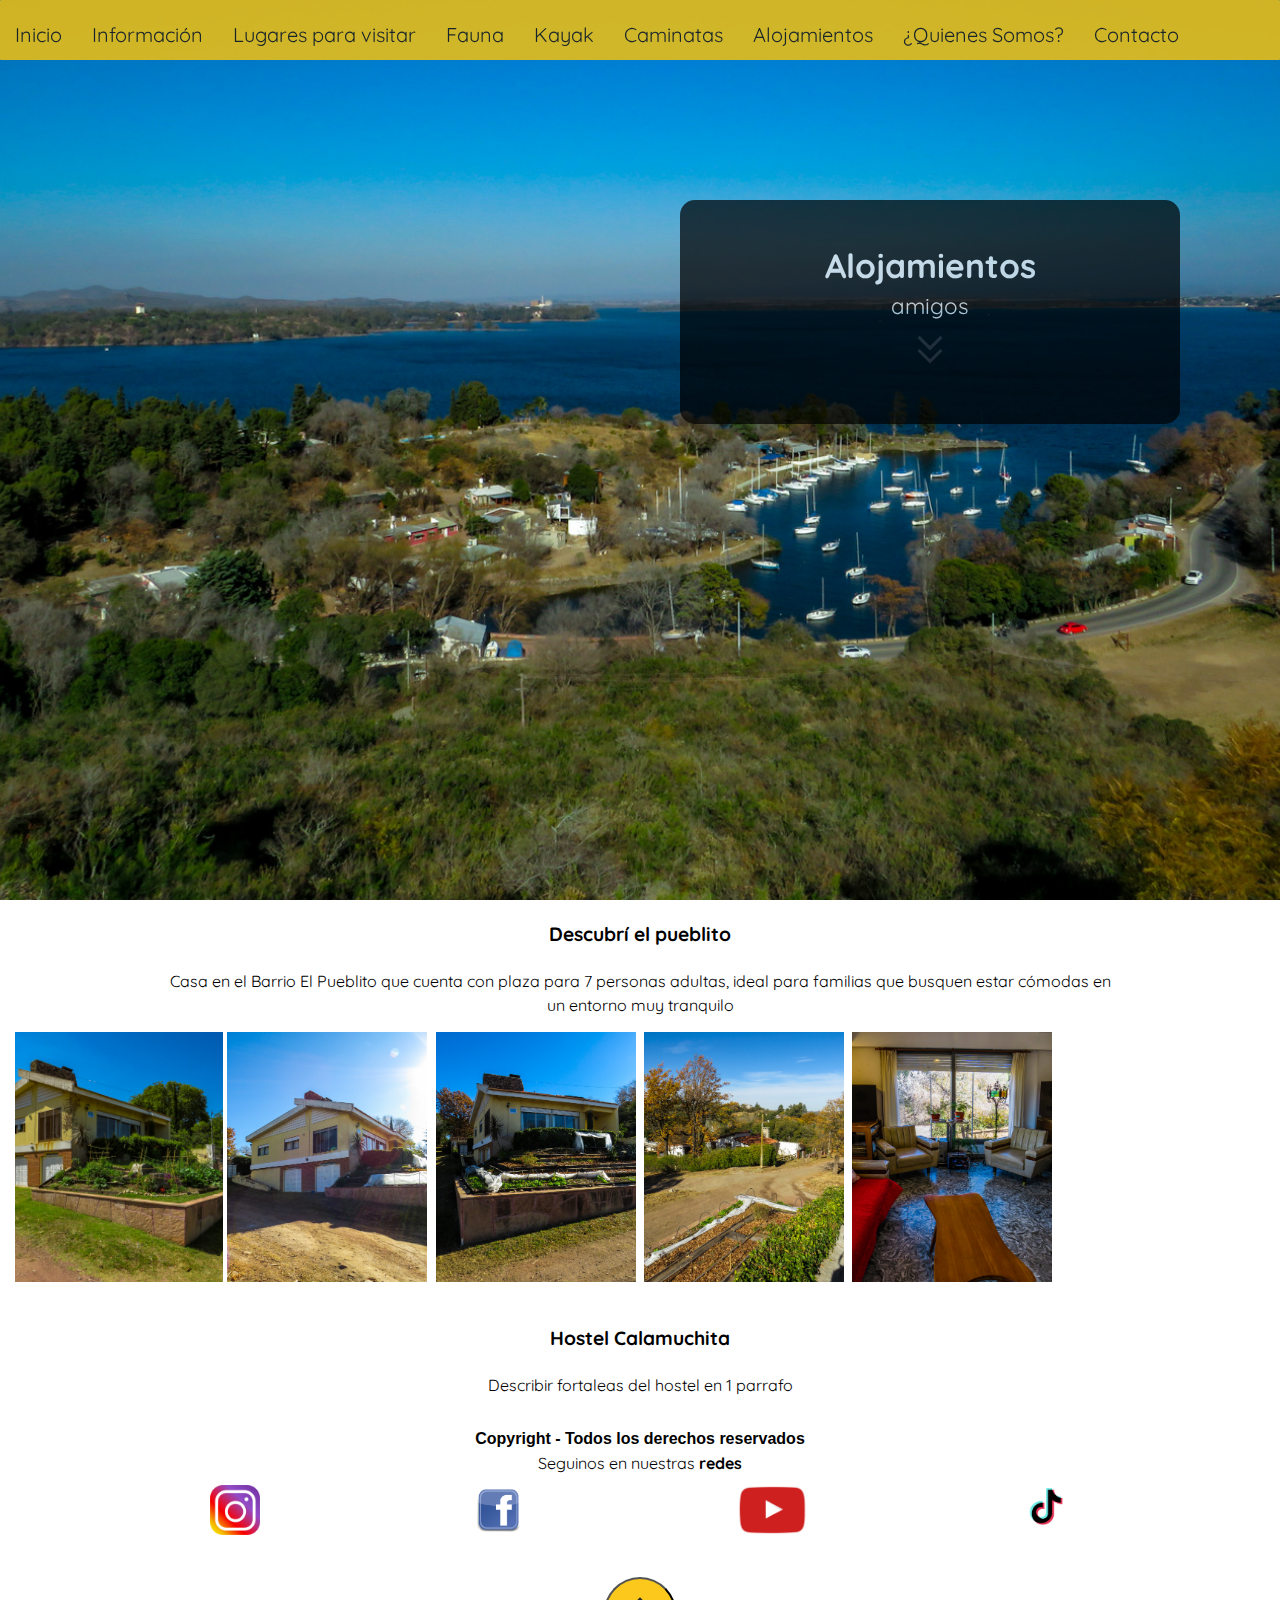
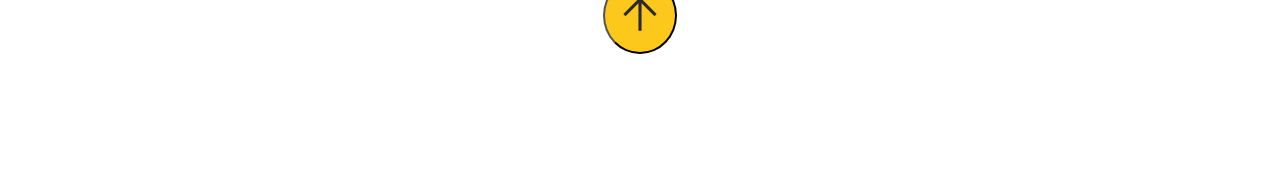
==== commit b3d7cae0: "MEJORAS" ====
--- a/alojamientos.html
+++ b/alojamientos.html
@@ -5,10 +5,9 @@
 	<meta name="viewport" content="width=device-width, initial-scale=1">
 	<title>Turismo Alternativo Embalse</title>
 	<link rel="preconnect" href="https://fonts.googleapis.com">
-<link rel="preconnect" href="https://fonts.gstatic.com" crossorigin>
-<link href="https://fonts.googleapis.com/css2?family=Bangers&family=Oswald:wght@600&family=Quicksand:wght@500&display=swap" rel="stylesheet"> 
+	<link rel="preconnect" href="https://fonts.gstatic.com" crossorigin> 
 	<link rel="stylesheet" href="https://fonts.googleapis.com/css2?family=Material+Symbols+Outlined:opsz,wght,FILL,GRAD@20..48,100..700,0..1,-50..200" />
-	<link href="https://fonts.googleapis.com/css2?family=Aboreto&family=Bangers&family=Oswald:wght@600&family=Quicksand:wght@500&display=swap" rel="stylesheet"> 
+	<link href="https://fonts.googleapis.com/css2?family=Raleway:wght@100;400&family=Aboreto&family=Bangers&family=Luckiest+Guy&family=Oswald&family=Skranji&family=Quicksand:wght@500&display=swap" rel="stylesheet"> 
 	<link rel="stylesheet" type="text/css" href="src/css/estilo.css">
 	<link rel="stylesheet" type="text/css" href="src/css/normalize.css">
 </head>
@@ -21,11 +20,14 @@
 						<button id="bmenu">
 							<span class="material-symbols-outlined">menu</span>
 						</button>
-						<a href="index.html">HOME</a>						
+						<a href="index.html">Inicio</a>						
 					</div>
 					<div class="links">						
-						<a href="informacion.html">Información</a>
+						<a href="informacion.html">Historia</a>
 						<a href="lugares.html">Lugares para visitar</a>
+						<a href="safari.html">Fauna</a>
+						<a href="kayak.html">kayak</a>
+						<a href="senderismo.html">caminatas</a>
 						<a href="alojamientos.html">Alojamientos</a>						
 						<a href="nosotros.html">Quienes Somos</a>
 						<a href="contacto.html">Contacto</a>
@@ -36,19 +38,19 @@
 				</div>
 
 				<ul>
-														
+					<li><a href="index.html">Inicio</a></li>										
 					<li><a href="informacion.html" class="link">Información</a></li>
 					<li><a href="lugares.html" class="link link-hide">Lugares para visitar</a></li>
+					<li><a href="safari.html">Fauna</a></li>
+					<li><a href="kayak.html">Kayak</a></li>	
+					<li><a href="senderismo.html">Caminatas</a></li>	
 					<li><a href="alojamientos.html" class="link link-hide">Alojamientos</a></li>
 					<li><a href="nosotros.html" class="link link-hide">¿Quienes Somos?</a></li>
 					<li><a href="contacto.html" class="link link-hide">Contacto</a></li>
-					<li><a href="index.html">HOME</a></li>						
+										
 				</ul>
 			</nav>
-		</header>
-		<section class="wasap">		
-		 <a href="https://wa.me/543584363054"> <img class="logo" height="50px" src="src/img/logos/logo-wasap.png"> </a>
-		</section>
+		</header>		
 
 		<section id="banner-alojamientos">
 			
@@ -71,11 +73,16 @@
 			
 			<div class="grid-container">
 				<div>	<img class="grid-item" src="src/img/alojamientos/descubrielpueblito/casa-huerta-horizontal-3.jpg"onclick="openFulImg(this.src)" alt=""></div>
-				<div>	<img class="grid-item" src="src/img/alojamientos/descubrielpueblito/casa-huerta-horizontal-3.jpg"onclick="openFulImg(this.src)" alt=""></div>
+				<div>	<img class="grid-item" src="src/img/alojamientos/descubrielpueblito/feed-exterior-3.jpg"onclick="openFulImg(this.src)" alt=""></div>
+				<div>	<img class="grid-item" src="src/img/alojamientos/descubrielpueblito/feed-exterior-5.jpg"onclick="openFulImg(this.src)" alt=""></div>
+				<div>	<img class="grid-item" src="src/img/alojamientos/descubrielpueblito/feed-exterior-8.jpg"onclick="openFulImg(this.src)" alt=""></div>
+				<div>	<img class="grid-item" src="src/img/alojamientos/descubrielpueblito/casa-feed-interior-20.jpg"onclick="openFulImg(this.src)" alt=""></div>
+
 			</div>		
 			<div class="hostel">
 				<p class="parrafo-especial"><b>  Hostel Calamuchita  </b> </p>
 				<p class="parrafo-comun"> Describir fortaleas del hostel en 1 parrafo </p>
+			</div>
 		</section>
 	</div>
 	<footer>
--- a/src/css/estilo.css
+++ b/src/css/estilo.css
@@ -31,6 +31,7 @@
 	right: 20px;
 	z-index: 1;
 }
+
 .wasap a {
 	display: block;	
 }
@@ -60,9 +61,7 @@
 	display: flex;
 	align-items: center;
 	justify-content: space-between;
-	padding-top: 10px;
-	
-	
+	padding-top: 10px;	
 }
 
 nav ul {
@@ -71,7 +70,7 @@
 	padding: 0;
 	margin: 0;
 	font-size: 20px;
-	font-family: Verdana, Geneva, Tahoma, sans-serif;
+	font-family: Quicksand, sans-serif;
 	background-color: rgba(252, 195, 7, 0.918);
 	filter: opacity(0.9);
 	border-radius: 1px;
@@ -81,7 +80,7 @@
 }
 nav ul li > a{
 	display: block;
-	font-family: Quicksand;
+	font-family: Quicksand, sans-serif;
 	position: relative;
 	padding: 20px 15px 10px 15px;
 	text-decoration: none;
@@ -175,7 +174,7 @@
 
 	____________________*/
 
-header{
+.foto-header{
 	background-image: url(../img/mosaico-paisaje-1.jpg);
 	background-size: cover;
 	
@@ -261,6 +260,20 @@
 	
 	height: 100vh;
 }
+.foto-nosotros {
+	background-image: url(../img/nosotros/atracciones-horizontales-10.jpg );
+	background-size: cover;
+	background-position: center center;	
+	
+	height: 100vh;
+}
+.foto-contacto {
+	background-image: url(../img/kayak-nov-22-41.jpg);
+	background-size: cover;
+	background-position: center center;	
+	
+	height: 100vh;
+}
 /* _____________________
 
 
@@ -274,7 +287,7 @@
 #banner-home {
 	font-size: 1.4em;
 	
-	font-family: Quicksand;
+	font-family: Quicksand, sans-serif;
 	text-align: center;
 	padding: 20px;
 	width: 400px;
@@ -290,7 +303,7 @@
 #banner-home2 {
 	font-size: 1.4em;
 	
-	font-family: Quicksand;
+	font-family: Quicksand, sans-serif;
 	text-align: center;
 	padding: 10px;
 	width: 400px;
@@ -307,7 +320,7 @@
 
 #banner-alojamientos {
 	font-size: 1.4em;
-	font-family: Quicksand;
+	font-family: Quicksand, sans-serif;
 	text-align: center;
 	padding: 40px;
 	width: 500px;
@@ -706,20 +719,6 @@
 
 	____________________*/
 
-#paseo-1 {
-		text-align: center;	
-		font-family: 'Lucida Sans', 'Lucida Sans Regular', 'Lucida Grande', 'Lucida Sans Unicode', Geneva, Verdana, sans-serif;	
-		color: black;
-		padding-top: 30px;
-	}
-#paseo-2 {
-	text-align: center;	
-	font-family: 'Lucida Sans', 'Lucida Sans Regular', 'Lucida Grande', 'Lucida Sans Unicode', Geneva, Verdana, sans-serif;	
-	color: black;
-	padding-top: 30px;
-}
-
-
 .grid-container {
 	display: grid;
 	grid-template-columns: repeat(auto-fill,minmax(200px,1fr));
@@ -901,7 +900,7 @@
 
 .indicaciones {
 	text-align: center;	
-	font-family: 'Lucida Sans', 'Lucida Sans Regular', 'Lucida Grande', 'Lucida Sans Unicode', Geneva, Verdana, sans-serif;	
+	font-family:  Quicksand, sans-serif;
 	color: black;	
 	display: block;
 	align-items: center;
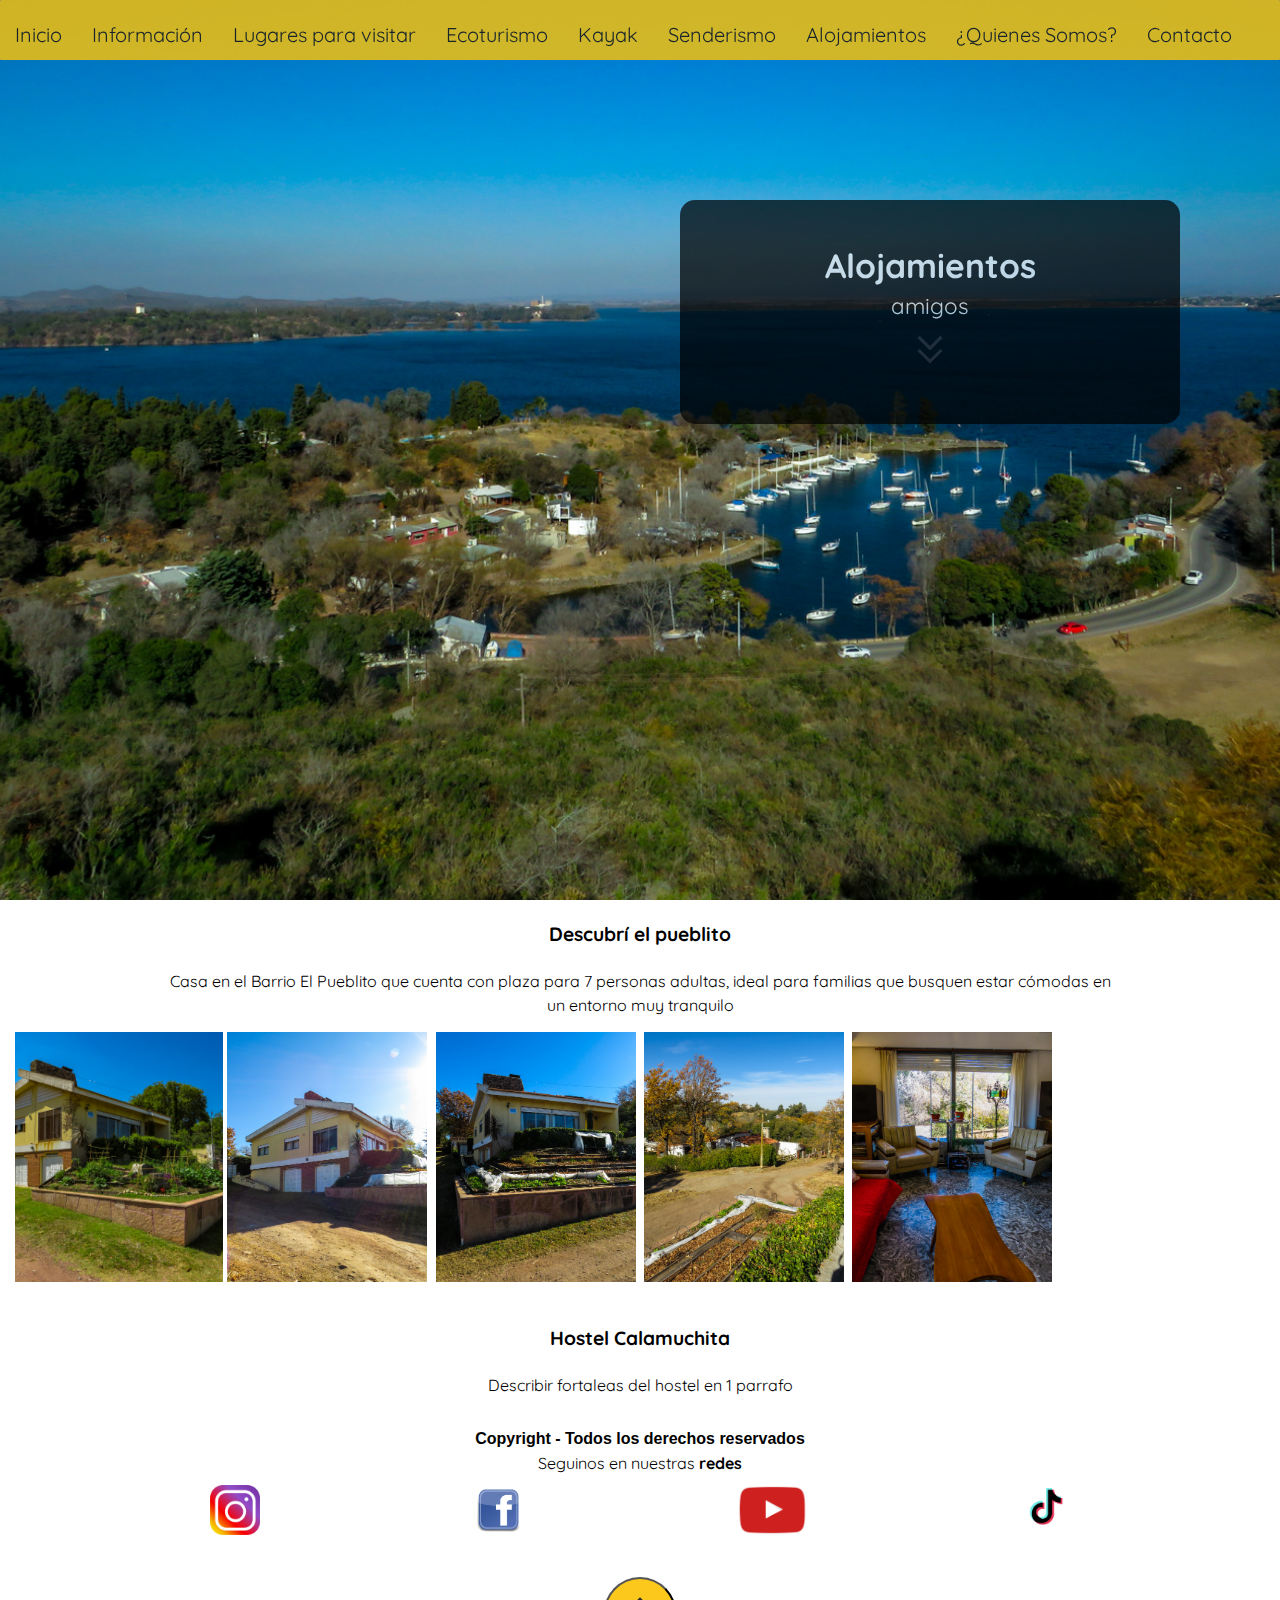
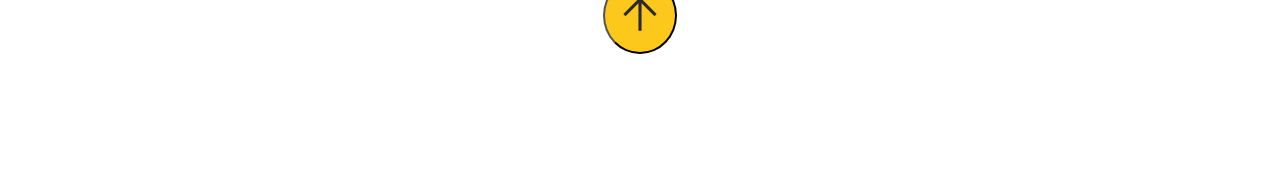
==== commit 077f2cbc: "igual" ====
--- a/alojamientos.html
+++ b/alojamientos.html
@@ -25,15 +25,12 @@
 					<div class="links">						
 						<a href="informacion.html">Historia</a>
 						<a href="lugares.html">Lugares para visitar</a>
-						<a href="safari.html">Fauna</a>
-						<a href="kayak.html">kayak</a>
-						<a href="senderismo.html">caminatas</a>
+						<a href="safari.html">Ecoturismo</a>
+						<a href="kayak.html">Kayak</a>
+						<a href="senderismo.html">Senderismo</a>
 						<a href="alojamientos.html">Alojamientos</a>						
 						<a href="nosotros.html">Quienes Somos</a>
 						<a href="contacto.html">Contacto</a>
-
-
-
 					</div>
 				</div>
 
@@ -41,13 +38,12 @@
 					<li><a href="index.html">Inicio</a></li>										
 					<li><a href="informacion.html" class="link">Información</a></li>
 					<li><a href="lugares.html" class="link link-hide">Lugares para visitar</a></li>
-					<li><a href="safari.html">Fauna</a></li>
-					<li><a href="kayak.html">Kayak</a></li>	
-					<li><a href="senderismo.html">Caminatas</a></li>	
+					<li><a href="safari.html" class="link link-hide">Ecoturismo</a></li>
+					<li><a href="kayak.html" class="link link-hide">Kayak</a></li>	
+					<li><a href="senderismo.html" class="link link-hide">Senderismo</a></li>	
 					<li><a href="alojamientos.html" class="link link-hide">Alojamientos</a></li>
 					<li><a href="nosotros.html" class="link link-hide">¿Quienes Somos?</a></li>
-					<li><a href="contacto.html" class="link link-hide">Contacto</a></li>
-										
+					<li><a href="contacto.html" class="link link-hide">Contacto</a></li>										
 				</ul>
 			</nav>
 		</header>		
--- a/src/css/estilo.css
+++ b/src/css/estilo.css
@@ -907,6 +907,9 @@
 	justify-content: space-between;
 	padding: 20px;
 	width: 100%;
-	}
-
+}
+
+p {
+		font-family: Quicksand, sans-serif;
+}
 	}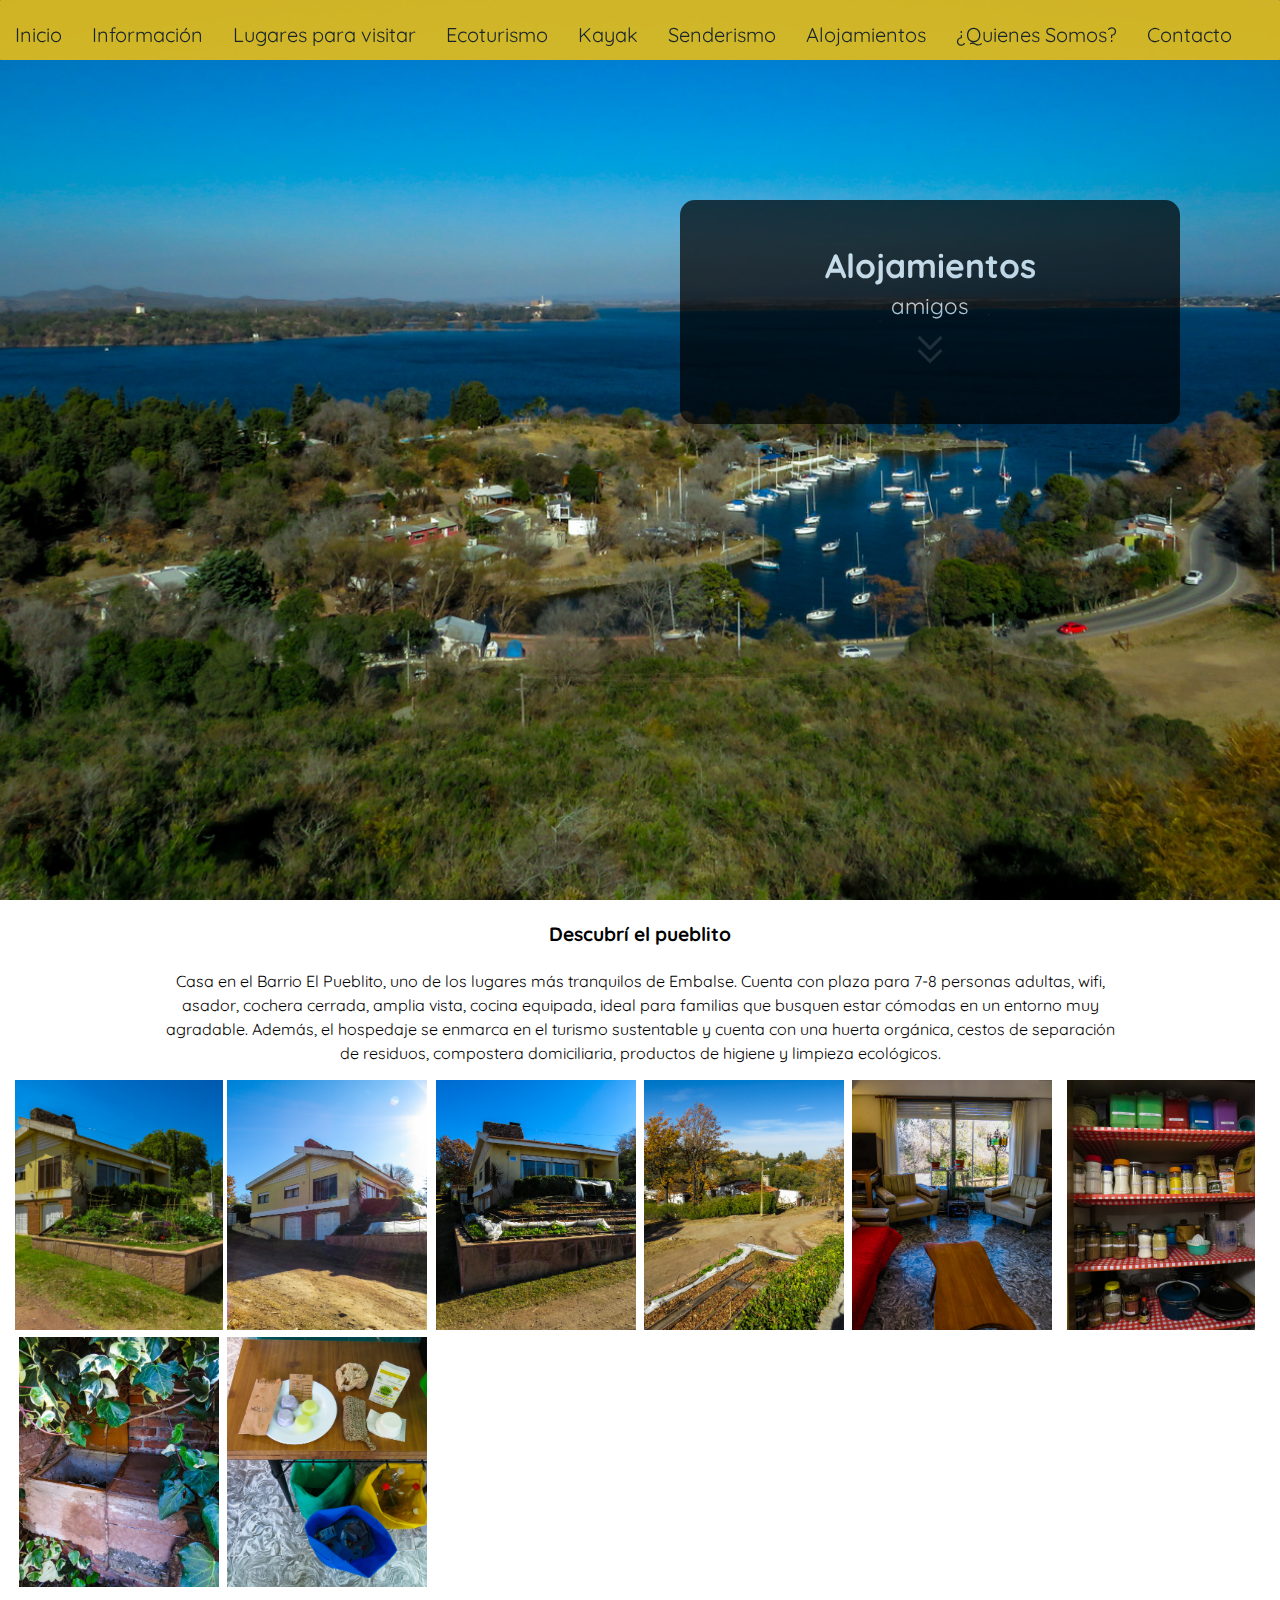
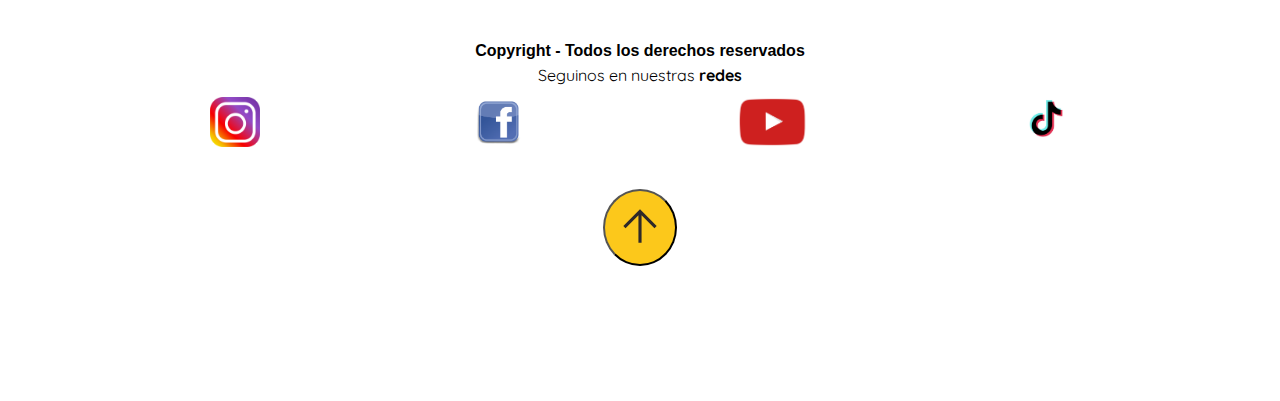
==== commit f5f36975: "actualizacion footer y cositas" ====
--- a/alojamientos.html
+++ b/alojamientos.html
@@ -65,7 +65,7 @@
 				<span onclick="closeImg()">X</span>
 			</div>
 			<p class="parrafo-especial"><b> Descubrí el pueblito </b> </p>
-			<p class="parrafo-comun"> Casa en el Barrio El Pueblito que cuenta con plaza para 7 personas adultas, ideal para familias que busquen estar cómodas en un entorno muy tranquilo </p>
+			<p class="parrafo-comun"> Casa en el Barrio El Pueblito, uno de los lugares más tranquilos de Embalse. Cuenta con plaza para 7-8 personas adultas, wifi, asador, cochera cerrada, amplia vista, cocina equipada, ideal para familias que busquen estar cómodas en un entorno muy agradable. Además, el hospedaje se enmarca en el turismo sustentable y cuenta con una huerta orgánica, cestos de separación de residuos, compostera domiciliaria, productos de higiene y limpieza ecológicos. </p>
 			
 			<div class="grid-container">
 				<div>	<img class="grid-item" src="src/img/alojamientos/descubrielpueblito/casa-huerta-horizontal-3.jpg"onclick="openFulImg(this.src)" alt=""></div>
@@ -73,12 +73,12 @@
 				<div>	<img class="grid-item" src="src/img/alojamientos/descubrielpueblito/feed-exterior-5.jpg"onclick="openFulImg(this.src)" alt=""></div>
 				<div>	<img class="grid-item" src="src/img/alojamientos/descubrielpueblito/feed-exterior-8.jpg"onclick="openFulImg(this.src)" alt=""></div>
 				<div>	<img class="grid-item" src="src/img/alojamientos/descubrielpueblito/casa-feed-interior-20.jpg"onclick="openFulImg(this.src)" alt=""></div>
+				<div>	<img class="grid-item" src="src/img/alojamientos/descubrielpueblito/alacena-2.jpg"onclick="openFulImg(this.src)" alt=""></div>
+				<div>	<img class="grid-item" src="src/img/alojamientos/descubrielpueblito/compostera-1.jpg"onclick="openFulImg(this.src)" alt=""></div>
+				<div>	<img class="grid-item" src="src/img/alojamientos/descubrielpueblito/eco-1.jpg"onclick="openFulImg(this.src)" alt=""></div>
 
 			</div>		
-			<div class="hostel">
-				<p class="parrafo-especial"><b>  Hostel Calamuchita  </b> </p>
-				<p class="parrafo-comun"> Describir fortaleas del hostel en 1 parrafo </p>
-			</div>
+			
 		</section>
 	</div>
 	<footer>
@@ -94,11 +94,11 @@
 			
 		</div>
 		<div id="youtube"> 
-			<a href="https://www.instagram.com/descubrielpueblito/"> <img class="logo" height="50px" src="src/img/logos/logo-youtube.jpg"> </a>
+			<a href="https://www.youtube.com/@turismoalternativoembalse"> <img class="logo" height="50px" src="src/img/logos/logo-youtube.jpg"> </a>
 			
 		</div>
 		<div id="tiktok"> 
-			<a href="https://www.instagram.com/descubrielpueblito/"> <img class="logo" height="50px" src="src/img/logos/logo-tiktok.jpg"> </a>
+			<a href="https://www.tiktok.com/@embalseturismo?lang=es"> <img class="logo" height="50px" src="src/img/logos/logo-tiktok.jpg"> </a>
 			
 		</div>
 		</div>
